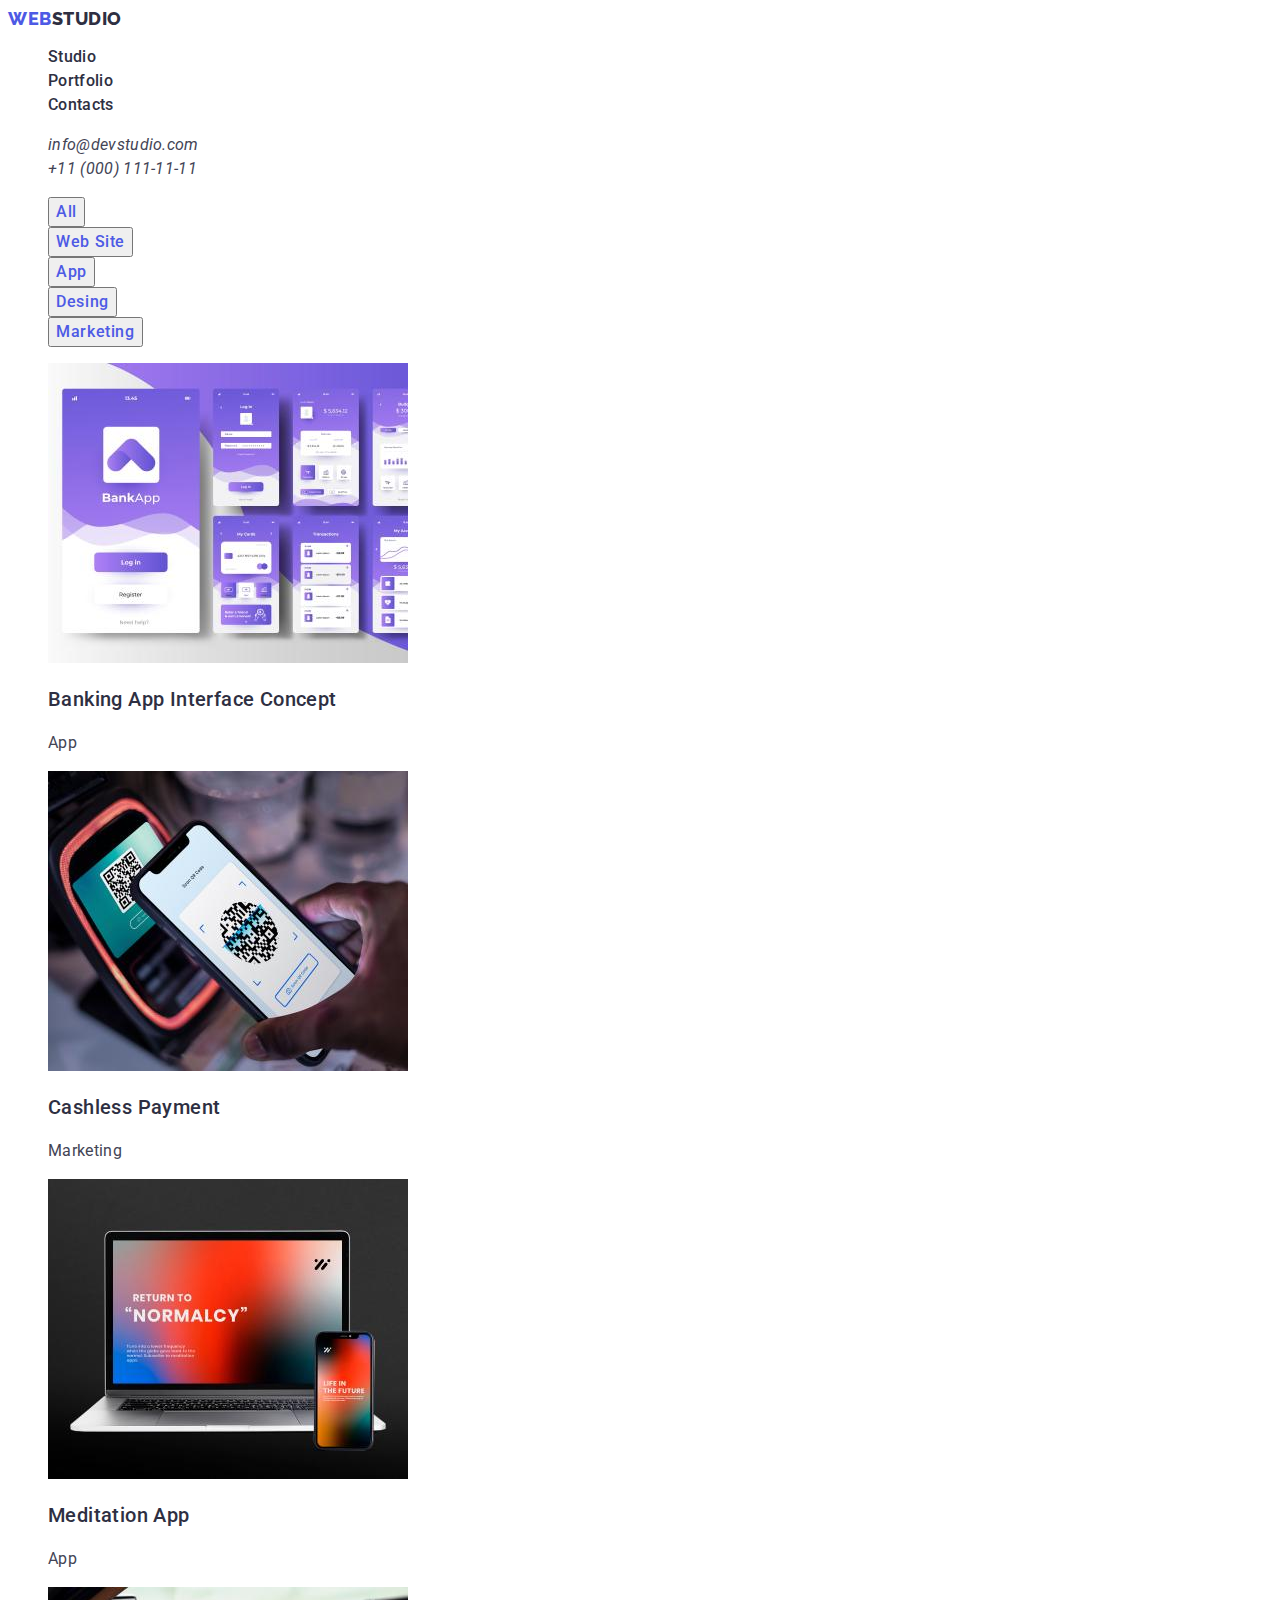
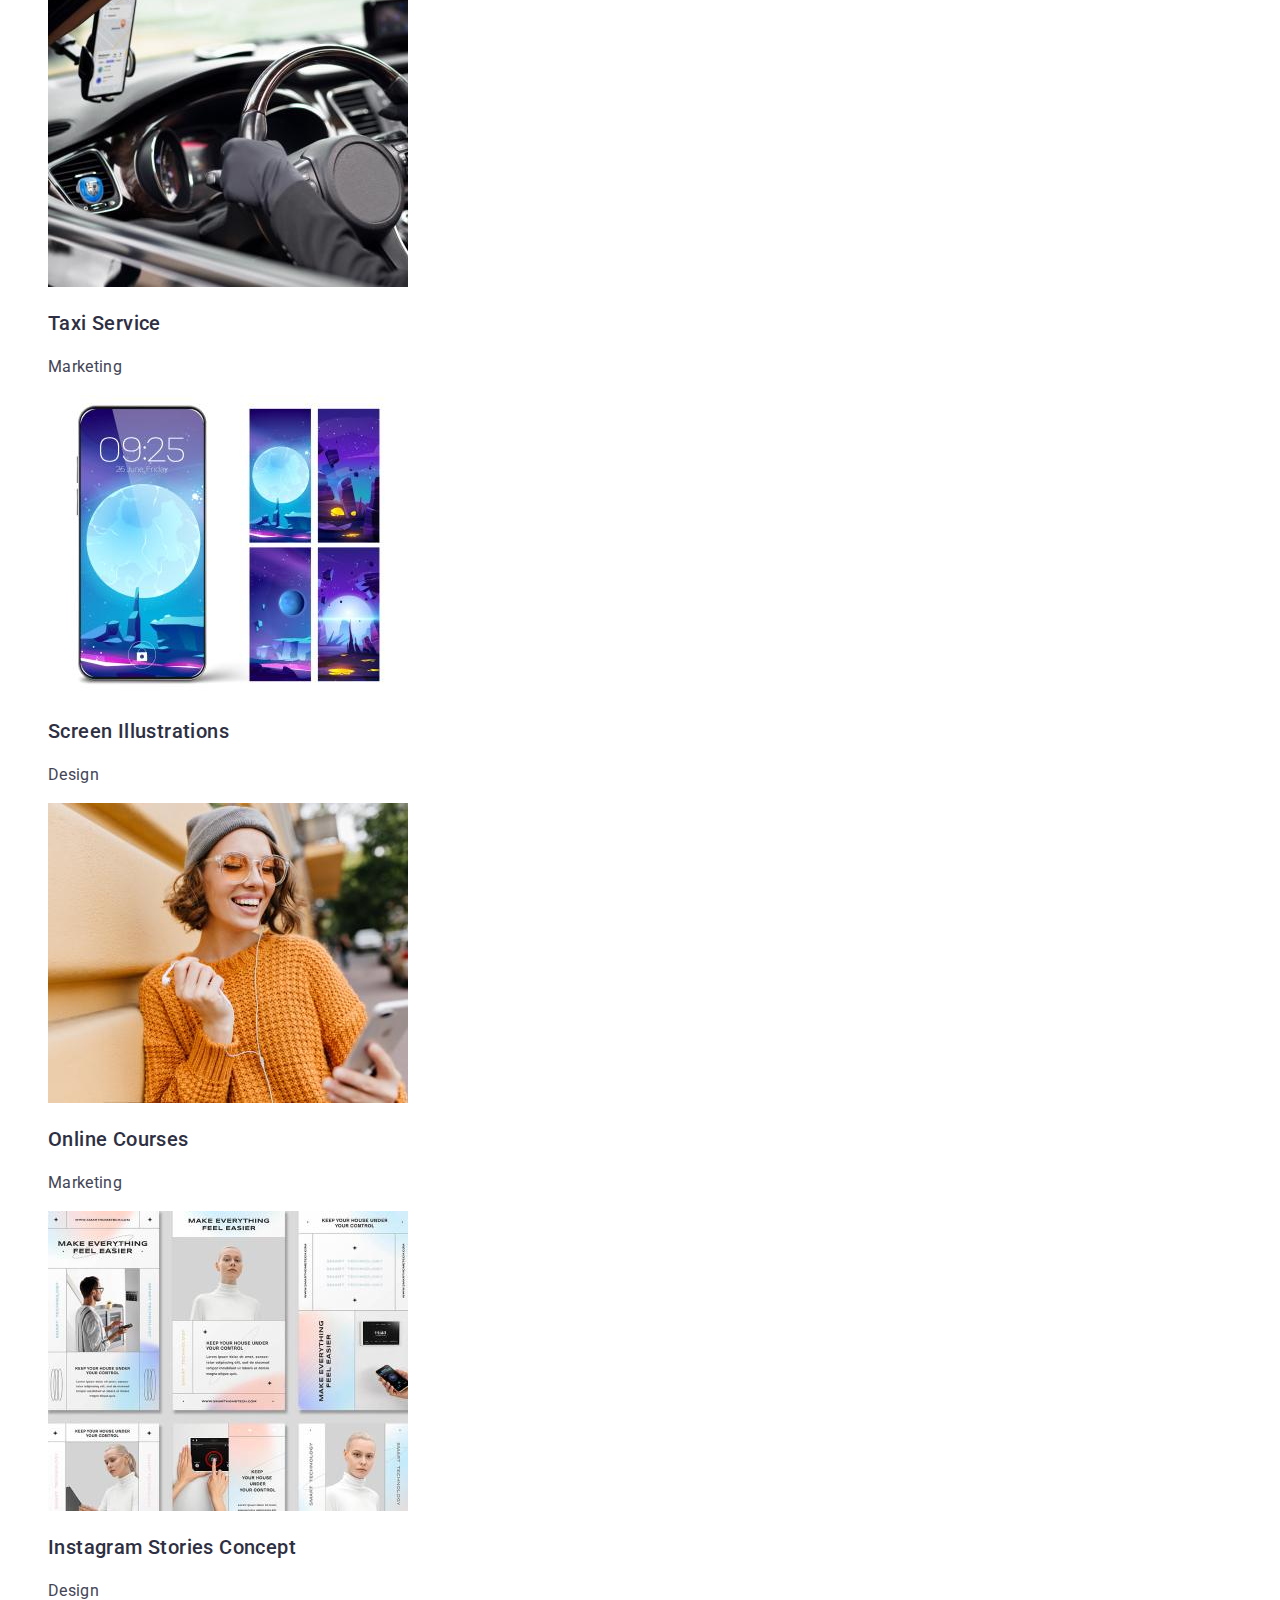
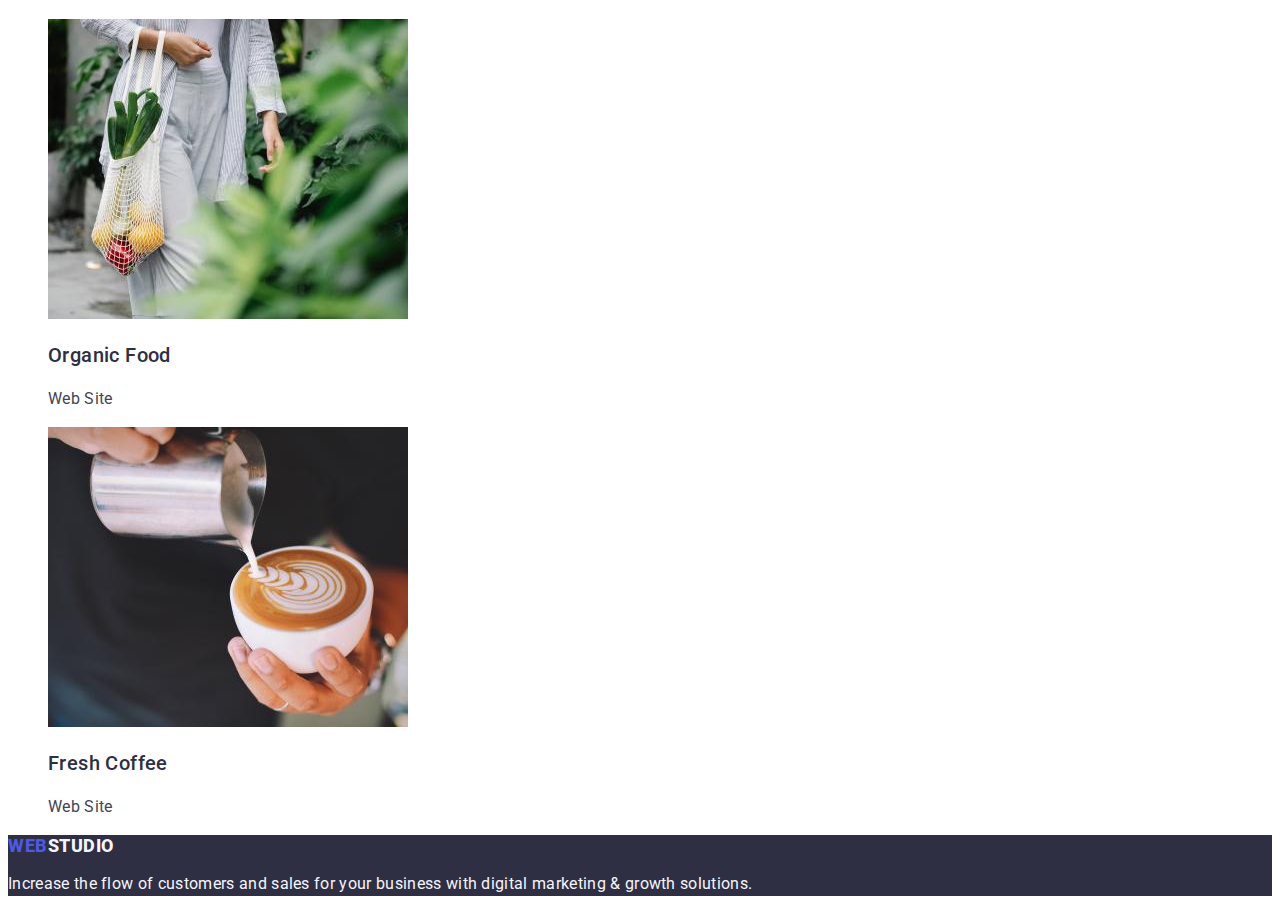
==== portfolio.html @ f3144c20 "comit10" ====
<!DOCTYPE html>
<html lang="en">
  <head>
    <meta charset="UTF-8" />
    <meta http-equiv="X-UA-Compatible" content="IE=edge" />
    <meta name="viewport" content="width=device-width, initial-scale=1.0" />
    <link rel="preconnect" href="https://fonts.googleapis.com" />
    <link rel="preconnect" href="https://fonts.gstatic.com" crossorigin />
    <link
      href="https://fonts.googleapis.com/css2?family=Raleway:wght@800&family=Roboto:wght@400;500;700&display=swap"
      rel="stylesheet"
    />
    <title>Document</title>
    <link rel="stylesheet" href="./css/styles.css" />
  </head>
  <body>
    <header class="header">
      <nav class="header-navigation">
        <a href="./index.html" class="header-logo link"
          >Web<span>Studio</span></a
        >
        <ul class="header-menu list">
          <li class="header-menu-item">
            <a class="header-menu-link link" href="./index.html">Studio</a>
          </li>
          <li class="header-menu-item">
            <a class="header-menu-link link" href="./portfolio.html"
              >Portfolio</a
            >
          </li>
          <li class="header-menu-item">
            <a class="header-menu-link link" href="">Contacts</a>
          </li>
        </ul>
      </nav>
      <address class="header-address">
        <ul class="header-address-menu">
          <li class="header-address-item">
            <a href="mailto:info@devstudio.com" class="header-address-link"
              >info@devstudio.com</a
            >
          </li>
          <li class="header-address-item">
            <a href="tel:+110001111111" class="header-address-link"
              >+11 (000) 111-11-11</a
            >
          </li>
        </ul>
      </address>
    </header>

    <main>
      <section class="menu">
        <h2 hidden>Menu</h2>
        <ul class="menu-list list">
          <li class="menu-item">
            <button class="item-btn">All</button>
          </li>
          <li class="menu-item">
            <button class="item-btn">Web Site</button>
          </li>
          <li class="menu-item">
            <button class="item-btn">App</button>
          </li>
          <li class="menu-item">
            <button class="item-btn">Desing</button>
          </li>
          <li class="menu-item">
            <button class="item-btn">Marketing</button>
          </li>
        </ul>
      </section>
      <section class="portfolio">
        <h2 hidden>Portfolio</h2>
        <ul>
          <li class="portfolio-item">
            <img
              src="./images/img2.1.jpg"
              alt="mobile"
              width="360"
              height="300"
            />
            <h3 class="portfolio-title">Banking App Interface Concept</h3>
            <p class="portfolio-text">App</p>
          </li>
          <li class="portfolio-item">
            <img
              src="./images/img2.2.jpg"
              alt="scaqr"
              width="360"
              height="300"
            />
            <h3 class="portfolio-title">Cashless Payment</h3>
            <p class="portfolio-text">Marketing</p>
          </li>
          <li class="portfolio-item">
            <img
              src="./images/img2.3.jpg"
              alt="optimization"
              width="360"
              height="300"
            />
            <h3 class="portfolio-title">Meditation App</h3>
            <p class="portfolio-text">App</p>
          </li>
          <li class="portfolio-item">
            <img
              src="./images/img2.4.jpg"
              alt="taxiapp"
              width="360"
              height="300"
            />
            <h3 class="portfolio-title">Taxi Service</h3>
            <p class="portfolio-text">Marketing</p>
          </li>
          <li class="portfolio-item">
            <img
              src="./images/img2.5.jpg"
              alt="screnshot"
              width="360"
              height="300"
            />
            <h3 class="portfolio-title">Screen Illustrations</h3>
            <p class="portfolio-text">Design</p>
          </li>
          <li class="portfolio-item">
            <img
              src="./images/img2.6.jpg"
              alt="online education"
              width="360"
              height="300"
            />
            <h3 class="portfolio-title">Online Courses</h3>
            <p class="portfolio-text">Marketing</p>
          </li>
          <li class="portfolio-item">
            <img
              src="./images/img2.7.jpg"
              alt="instagram adaptation"
              width="360"
              height="300"
            />
            <h3 class="portfolio-title">Instagram Stories Concept</h3>
            <p class="portfolio-text">Design</p>
          </li>
          <li class="portfolio-item">
            <img
              src="./images/img2.8.jpg"
              alt="freshfood"
              width="360"
              height="300"
            />
            <h3 class="portfolio-title">Organic Food</h3>
            <p class="portfolio-text">Web Site</p>
          </li>
          <li class="portfolio-item">
            <img
              src="./images/img2.9.jpg"
              alt="coffe"
              width="360"
              height="300"
            />
            <h3 class="portfolio-title">Fresh Coffee</h3>
            <p class="portfolio-text">Web Site</p>
          </li>
        </ul>
      </section>
    </main>

    <footer class="footer">
      <a href="./index.html" class="footer-logo-link link"
        >Web<span>Studio</span></a
      >
      <p class="footer-text">
        Increase the flow of customers and sales for your business with digital
        marketing & growth solutions.
      </p>
    </footer>
  </body>
</html>
---- css/styles.css ----
:root {
  --logo-color: #2e2f42;
  --logo-fooetr: #4d5ae5;
  --fooetr-color: #f4f4fd;
}

body {
  font-family: "Roboto", sans-serif;
  background-color: #ffffff;
  color: #434455;
}
a {
  text-decoration: none;
}
ul {
  list-style: none;
}
.link {
  text-decoration: none;
}
.list {
  list-style: none;
}

/*--header--*/
.header-logo {
  font-family: "Raleway", sans-serif;
  font-style: normal;
  font-weight: 800;
  font-size: 18px;
  line-height: 1.17;
  letter-spacing: 0.03em;
  text-transform: uppercase;
  color: #4d5ae5;
}
.header-logo span {
  color: var(--logo-color);
}
.header-menu-link {
  font-weight: 500;
  font-size: 16px;
  line-height: 1.5;
  letter-spacing: 0.02em;
  color: var(--logo-color);
}
.header-address-link {
  font-size: 16px;
  line-height: 1.5;
  letter-spacing: 0.02em;
  color: #434455;
}
/*--hero--*/
.hero {
  background-color: #2e2f42;
}
.hero-title {
  font-weight: 700;
  font-size: 56px;
  line-height: 1.07;
  letter-spacing: 0.02em;
  color: #ffffff;
  text-align: center;
}
.hero-btn {
  font-family: "Roboto", sans-serif;
  font-weight: 500;
  font-size: 16px;
  line-height: 1.5;
  letter-spacing: 0.04em;
  color: #ffffff;
  cursor: pointer;
  background-color: #4d5ae5;
}
.hero-btn:hover {
  background-color: #404bbf;
}
.hero-btn:focus {
  background-color: #404bbf;
}
/*----About us----*/
.info {
}
.info-list {
}
.info-item {
}
.info-subtitle {
  font-weight: 500;
  font-size: 20px;
  line-height: 1.2;
  letter-spacing: 0.02em;
  color: #2e2f42;
}
.info-item-text {
  font-size: 16px;
  line-height: 1.5;
  letter-spacing: 0.02em;
  color: #434455;
}
/*----Servise----*/
.servise {
}
.srevise-title {
  font-weight: 700;
  font-size: 36px;
  line-height: 1.11;
  letter-spacing: 0.02em;
  color: #2e2f42;
  text-align: center;
  text-transform: capitalize;
}
/*----Team----*/
.team {
  background-color: #f4f4fd;
}
.team-title {
  font-weight: 700;
  font-size: 36px;
  line-height: 1.11;
  letter-spacing: 0.02em;
  color: #2e2f42;
  text-align: center;
  text-transform: capitalize;
}
.team-list {
}
.team-list-item {
}
.team-name {
  font-weight: 500;
  font-size: 20px;
  line-height: 1.2;
  letter-spacing: 0.02em;
  color: #2e2f42;
}
.team-jobtitle {
  font-size: 16px;
  line-height: 1.5;
  letter-spacing: 0.02em;
  color: #434455;
}

/*----footer----*/
.footer {
  font-family: "Raleway" sans-serif;
  background-color: #2e2f42;
}
.footer-logo-link {
  font-style: normal;
  font-weight: 800;
  font-size: 18px;
  line-height: 1.17;

  letter-spacing: 0.03em;
  text-transform: uppercase;

  color: var(--logo-fooetr);
}
.footer-logo-link span {
  color: var(--fooetr-color);
}
.footer-text {
  font-size: 16px;
  line-height: 1.5;
  letter-spacing: 0.02em;
  color: #f4f4fd;
}
/*----------SECOND PAGE----------*/
/*--header--*/
.header-logo {
  font-family: "Raleway", sans-serif;
  font-style: normal;
  font-weight: 800;
  font-size: 18px;
  line-height: 1.17;
  letter-spacing: 0.03em;
  text-transform: uppercase;
  color: #4d5ae5;
}
.header-logo span {
  color: var(--logo-color);
}
.header-menu-link {
  font-weight: 500;
  font-size: 16px;
  line-height: 1.5;
  letter-spacing: 0.02em;
  color: #2e2f42;
}
.header-address-link {
  font-size: 16px;
  line-height: 1.5;
  letter-spacing: 0.02em;
  color: #434455;
}
/*----------Menu----------*/
.menu {
}
.menu-item {
}
.item-btn {
  font-family: "Roboto";
  font-weight: 500;
  font-size: 16px;
  line-height: 1.5;
  letter-spacing: 0.04em;
  color: #4d5ae5;
  cursor: pointer;
}
.item-btn:hover {
  background: #f4f4fd;
}
.item-btn:active {
  background: #404bbf;
}
/*----------PORTFOLIO----------*/
.portfolio {
}
.portfolio-item {
}
.portfolio-title {
  font-weight: 500;
  font-size: 20px;
  line-height: 1.2;
  letter-spacing: 0.02em;
  color: #2e2f42;
}
.portfolio-text {
  font-weight: 400;
  font-size: 16px;
  line-height: 1.5;
  letter-spacing: 0.02em;
  color: #434455;
}
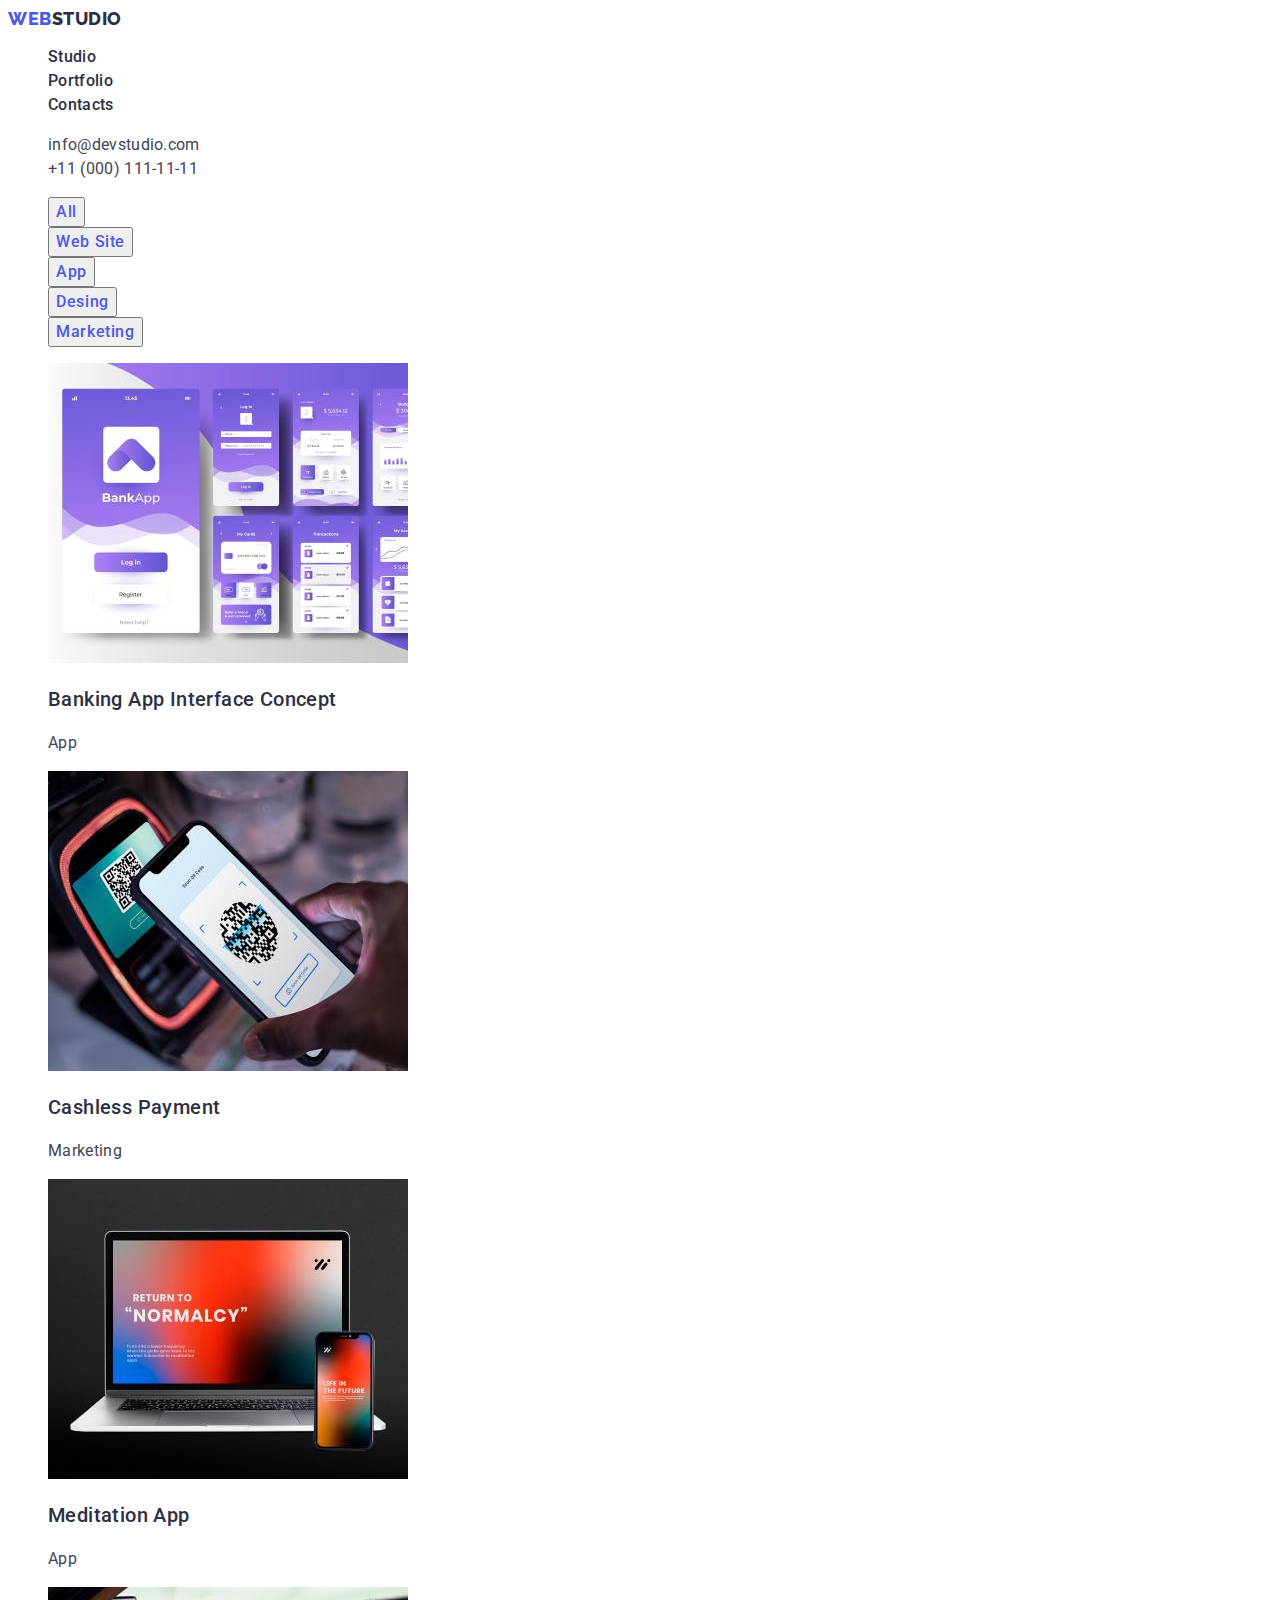
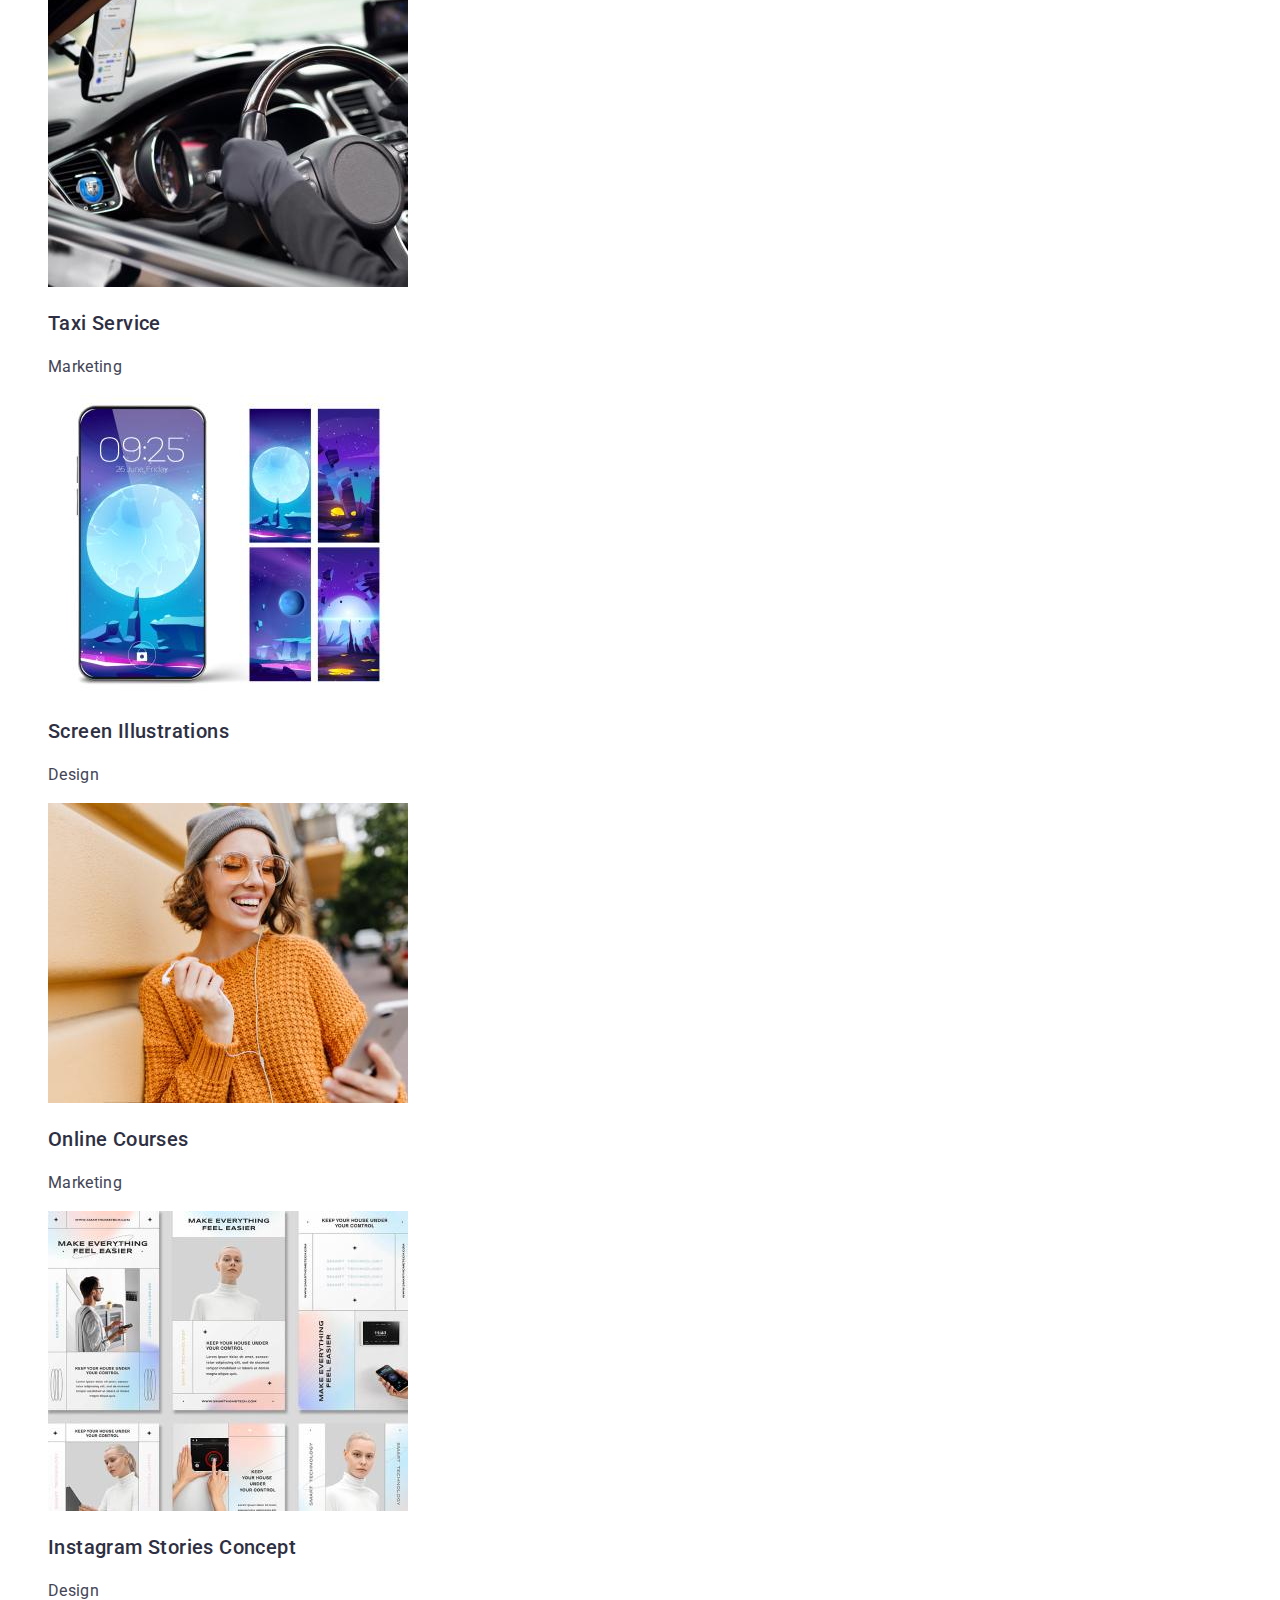
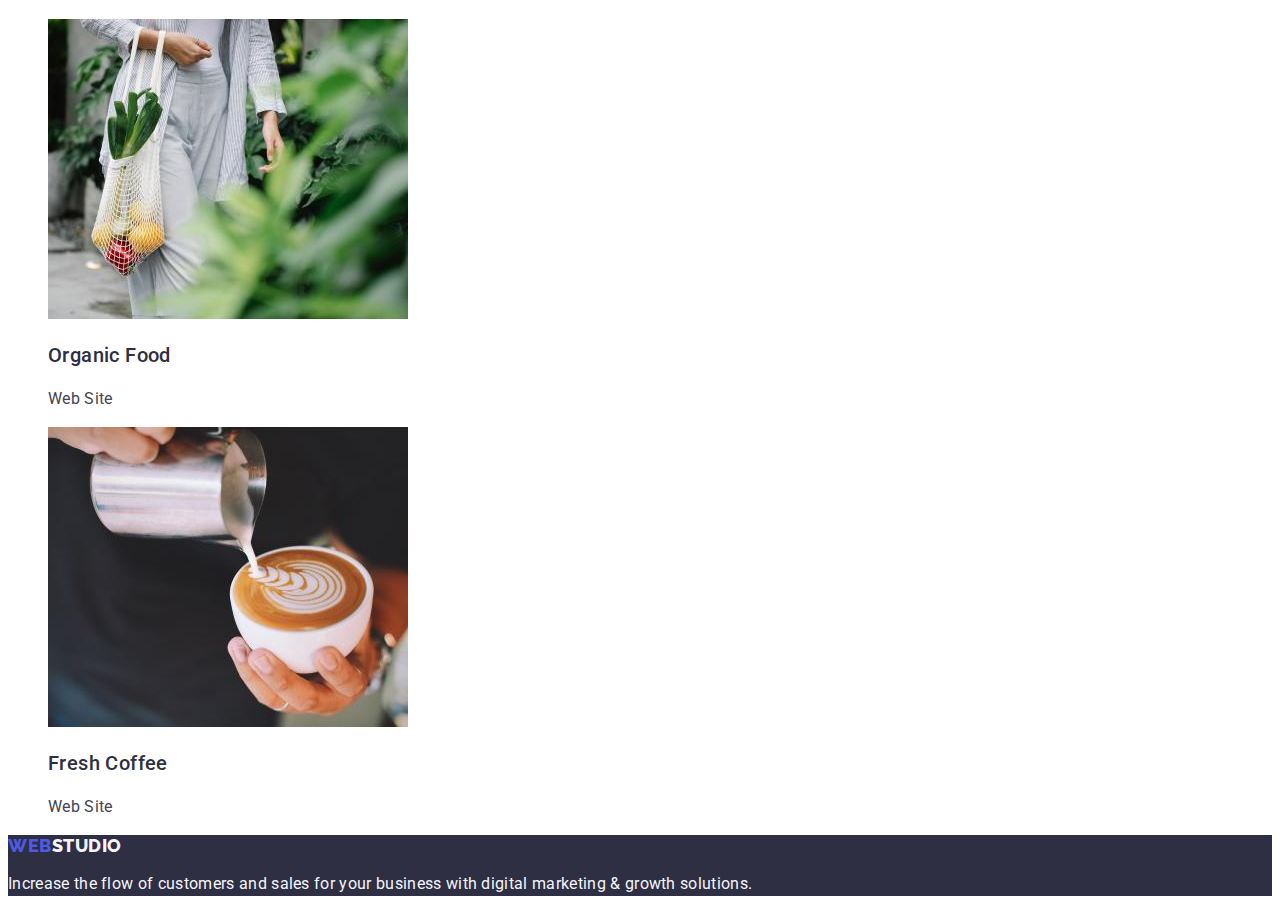
==== commit 90a5e48a: "comit12" ====
--- a/portfolio.html
+++ b/portfolio.html
@@ -34,7 +34,7 @@
         </ul>
       </nav>
       <address class="header-address">
-        <ul class="header-address-menu">
+        <ul class="header-address-menu list">
           <li class="header-address-item">
             <a href="mailto:info@devstudio.com" class="header-address-link"
               >info@devstudio.com</a
--- a/css/styles.css
+++ b/css/styles.css
@@ -43,11 +43,20 @@
   letter-spacing: 0.02em;
   color: var(--logo-color);
 }
+.header-address {
+  font-style: normal;
+}
 .header-address-link {
   font-size: 16px;
   line-height: 1.5;
   letter-spacing: 0.02em;
   color: #434455;
+}
+.header-address-link:hover {
+  background-color: #404bbf;
+}
+.header-address-link:focus {
+  background-color: #404bbf;
 }
 /*--hero--*/
 .hero {
@@ -71,10 +80,7 @@
   cursor: pointer;
   background-color: #4d5ae5;
 }
-.hero-btn:hover {
-  background-color: #404bbf;
-}
-.hero-btn:focus {
+.hero-btn:hover .hero-btn:focus {
   background-color: #404bbf;
 }
 /*----About us----*/
@@ -142,18 +148,16 @@
 
 /*----footer----*/
 .footer {
-  font-family: "Raleway" sans-serif;
   background-color: #2e2f42;
 }
 .footer-logo-link {
-  font-style: normal;
-  font-weight: 800;
-  font-size: 18px;
-  line-height: 1.17;
-
-  letter-spacing: 0.03em;
-  text-transform: uppercase;
-
+  font-family: "Raleway", sans-serif;
+  font-style: normal;
+  font-weight: 800;
+  font-size: 18px;
+  line-height: 1.17;
+  letter-spacing: 0.03em;
+  text-transform: uppercase;
   color: var(--logo-fooetr);
 }
 .footer-logo-link span {
@@ -232,3 +236,25 @@
   letter-spacing: 0.02em;
   color: #434455;
 }
+/*----footer----*/
+.footer {
+  background-color: #2e2f42;
+}
+.footer-logo-link {
+  font-family: "Raleway", sans-serif;
+  font-style: normal;
+  font-weight: 800;
+  font-size: 18px;
+  line-height: 1.17;
+  letter-spacing: 0.03em;
+  text-transform: uppercase;
+  color: var(--logo-fooetr);
+}
+.footer-logo-link span {
+  color: var(--fooetr-color);
+}
+.footer-text {
+  font-size: 16px;
+  line-height: 1.5;
+  letter-spacing: 0.02em;
+  color: #f4f4fd;
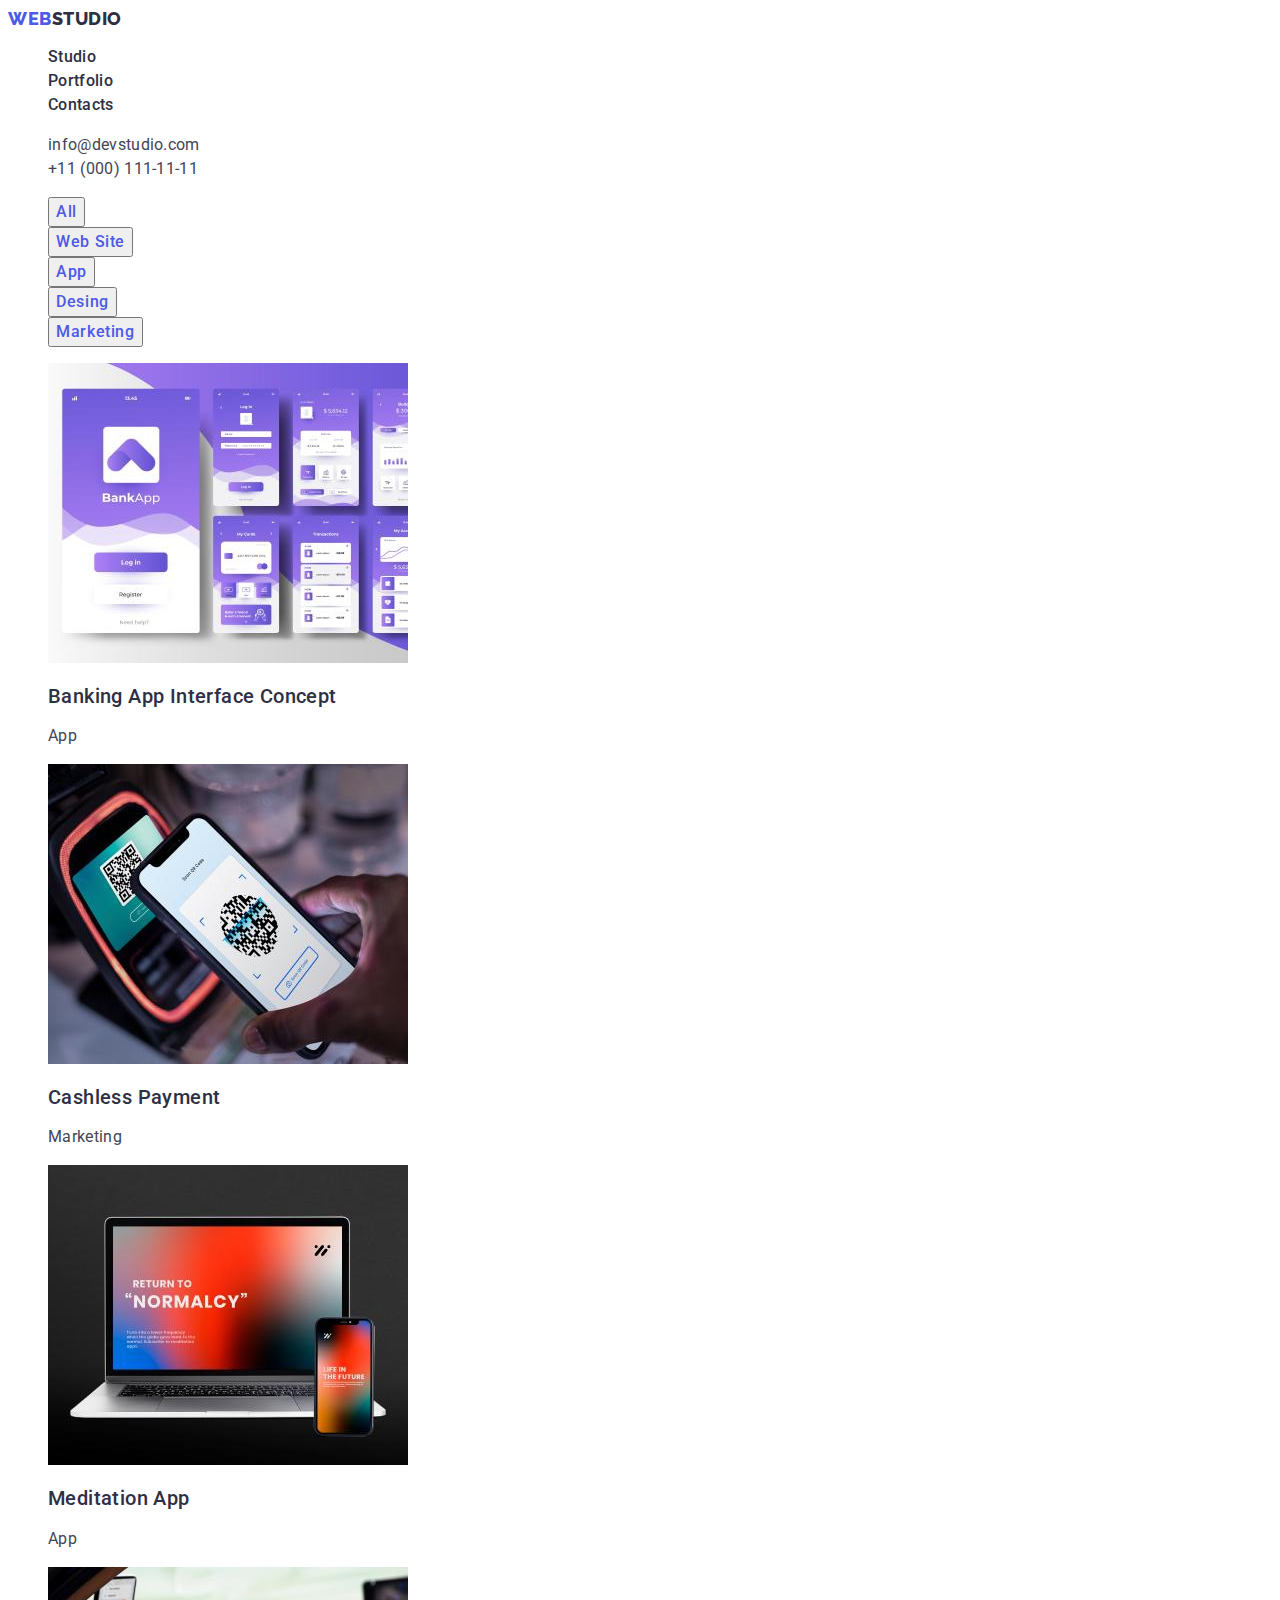
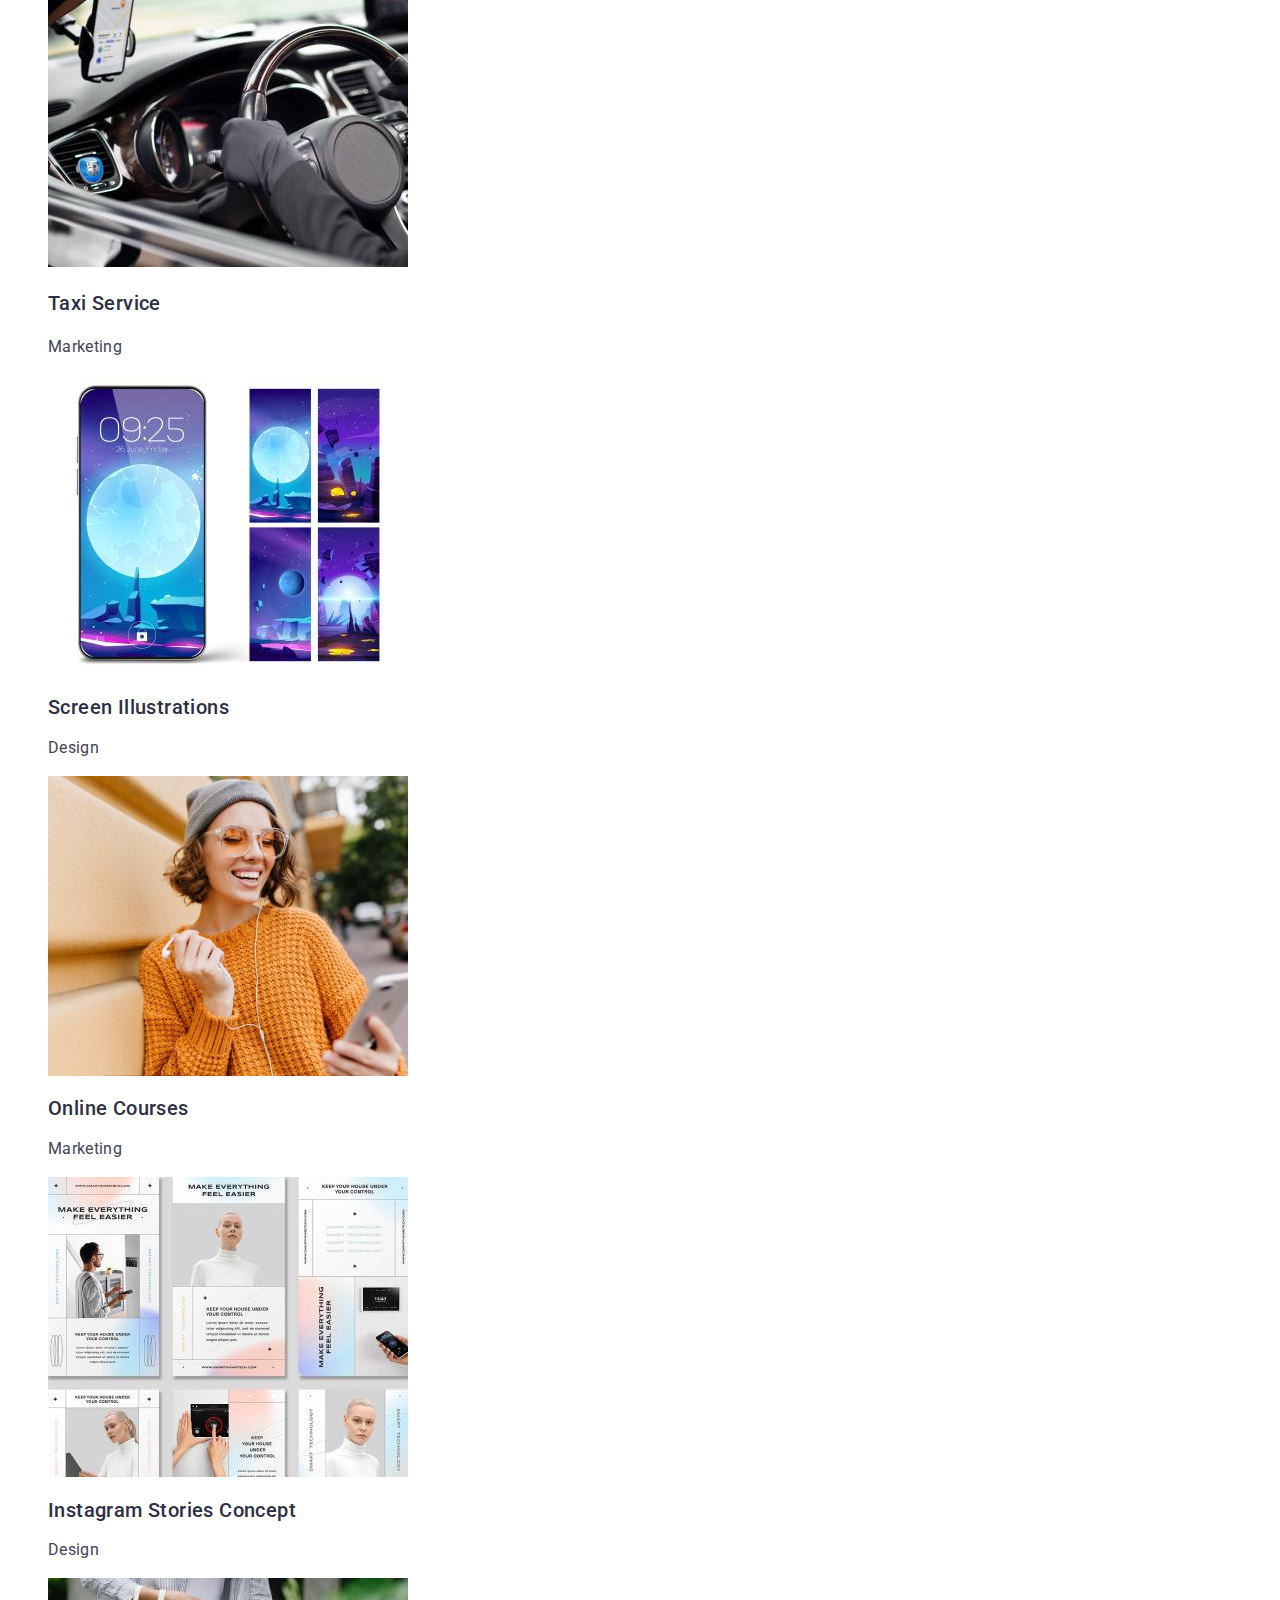
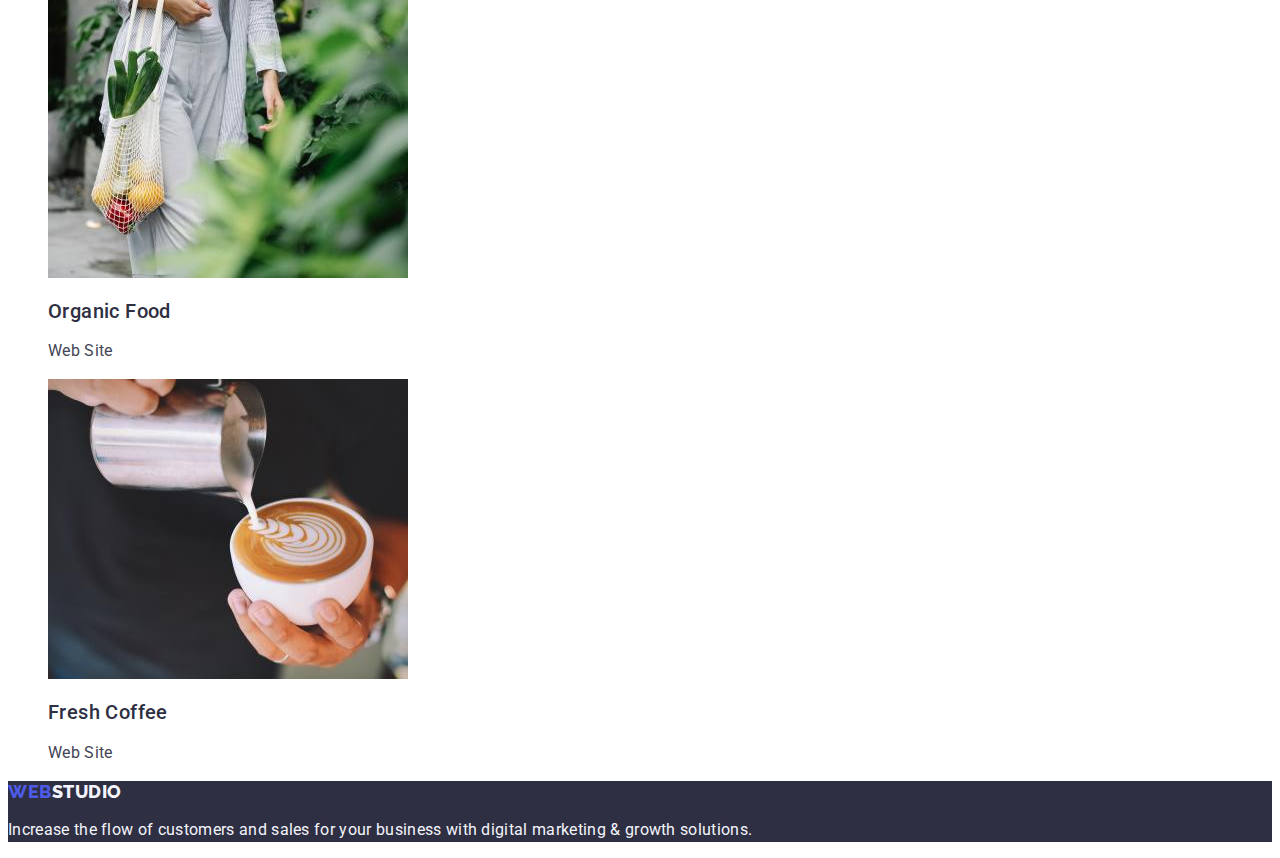
==== commit 77390a27: "comit12" ====
--- a/portfolio.html
+++ b/portfolio.html
@@ -36,12 +36,12 @@
       <address class="header-address">
         <ul class="header-address-menu list">
           <li class="header-address-item">
-            <a href="mailto:info@devstudio.com" class="header-address-link"
+            <a href="mailto:info@devstudio.com" class="header-address-link list"
               >info@devstudio.com</a
             >
           </li>
           <li class="header-address-item">
-            <a href="tel:+110001111111" class="header-address-link"
+            <a href="tel:+110001111111" class="header-address-link list"
               >+11 (000) 111-11-11</a
             >
           </li>
@@ -51,27 +51,27 @@
 
     <main>
       <section class="menu">
-        <h2 hidden>Menu</h2>
-        <ul class="menu-list list">
+        <h1 hidden>Menu</h1>
+        <ul class="menu-list">
           <li class="menu-item">
-            <button class="item-btn">All</button>
+            <button class="item-btn list">All</button>
           </li>
           <li class="menu-item">
-            <button class="item-btn">Web Site</button>
+            <button class="item-btn list">Web Site</button>
           </li>
           <li class="menu-item">
-            <button class="item-btn">App</button>
+            <button class="item-btn list">App</button>
           </li>
           <li class="menu-item">
-            <button class="item-btn">Desing</button>
+            <button class="item-btn list">Desing</button>
           </li>
           <li class="menu-item">
-            <button class="item-btn">Marketing</button>
+            <button class="item-btn list">Marketing</button>
           </li>
         </ul>
       </section>
       <section class="portfolio">
-        <h2 hidden>Portfolio</h2>
+        <h1 hidden>Portfolio</h1>
         <ul>
           <li class="portfolio-item">
             <img
@@ -80,7 +80,7 @@
               width="360"
               height="300"
             />
-            <h3 class="portfolio-title">Banking App Interface Concept</h3>
+            <h2 class="portfolio-title">Banking App Interface Concept</h2>
             <p class="portfolio-text">App</p>
           </li>
           <li class="portfolio-item">
@@ -90,7 +90,7 @@
               width="360"
               height="300"
             />
-            <h3 class="portfolio-title">Cashless Payment</h3>
+            <h2 class="portfolio-title">Cashless Payment</h2>
             <p class="portfolio-text">Marketing</p>
           </li>
           <li class="portfolio-item">
@@ -100,7 +100,7 @@
               width="360"
               height="300"
             />
-            <h3 class="portfolio-title">Meditation App</h3>
+            <h2 class="portfolio-title">Meditation App</h2>
             <p class="portfolio-text">App</p>
           </li>
           <li class="portfolio-item">
@@ -120,7 +120,7 @@
               width="360"
               height="300"
             />
-            <h3 class="portfolio-title">Screen Illustrations</h3>
+            <h2 class="portfolio-title">Screen Illustrations</h2>
             <p class="portfolio-text">Design</p>
           </li>
           <li class="portfolio-item">
@@ -130,7 +130,7 @@
               width="360"
               height="300"
             />
-            <h3 class="portfolio-title">Online Courses</h3>
+            <h2 class="portfolio-title">Online Courses</h2>
             <p class="portfolio-text">Marketing</p>
           </li>
           <li class="portfolio-item">
@@ -140,7 +140,7 @@
               width="360"
               height="300"
             />
-            <h3 class="portfolio-title">Instagram Stories Concept</h3>
+            <h2 class="portfolio-title">Instagram Stories Concept</h2>
             <p class="portfolio-text">Design</p>
           </li>
           <li class="portfolio-item">
@@ -150,7 +150,7 @@
               width="360"
               height="300"
             />
-            <h3 class="portfolio-title">Organic Food</h3>
+            <h2 class="portfolio-title">Organic Food</h2>
             <p class="portfolio-text">Web Site</p>
           </li>
           <li class="portfolio-item">
@@ -160,7 +160,7 @@
               width="360"
               height="300"
             />
-            <h3 class="portfolio-title">Fresh Coffee</h3>
+            <h2 class="portfolio-title">Fresh Coffee</h2>
             <p class="portfolio-text">Web Site</p>
           </li>
         </ul>
--- a/css/styles.css
+++ b/css/styles.css
@@ -2,6 +2,8 @@
   --logo-color: #2e2f42;
   --logo-fooetr: #4d5ae5;
   --fooetr-color: #f4f4fd;
+  --header-adress-color: #434455;
+  --header-menu-link: #404bbf;
 }
 
 body {
@@ -52,11 +54,11 @@
   letter-spacing: 0.02em;
   color: #434455;
 }
-.header-address-link:hover {
-  background-color: #404bbf;
-}
-.header-address-link:focus {
-  background-color: #404bbf;
+.header-menu-link:hover {
+  background-color: var(--header-menu-link);
+}
+.header-menu-link:focus {
+  background-color: var(--header-menu-link);
 }
 /*--hero--*/
 .hero {
@@ -81,7 +83,7 @@
   background-color: #4d5ae5;
 }
 .hero-btn:hover .hero-btn:focus {
-  background-color: #404bbf;
+  background-color: var(--header-menu-link);
 }
 /*----About us----*/
 .info {
@@ -192,11 +194,13 @@
   color: #2e2f42;
 }
 .header-address-link {
-  font-size: 16px;
-  line-height: 1.5;
-  letter-spacing: 0.02em;
-  color: #434455;
-}
+  font-style: normal;
+  font-size: 16px;
+  line-height: 1.5;
+  letter-spacing: 0.02em;
+  color: var(--header-adress-color);
+}
+
 /*----------Menu----------*/
 .menu {
 }
@@ -215,7 +219,7 @@
   background: #f4f4fd;
 }
 .item-btn:active {
-  background: #404bbf;
+  background: var(--header-menu-link);
 }
 /*----------PORTFOLIO----------*/
 .portfolio {
@@ -236,7 +240,7 @@
   letter-spacing: 0.02em;
   color: #434455;
 }
-/*----footer----*/
+/*----footer page2----*/
 .footer {
   background-color: #2e2f42;
 }
@@ -258,3 +262,4 @@
   line-height: 1.5;
   letter-spacing: 0.02em;
   color: #f4f4fd;
+}
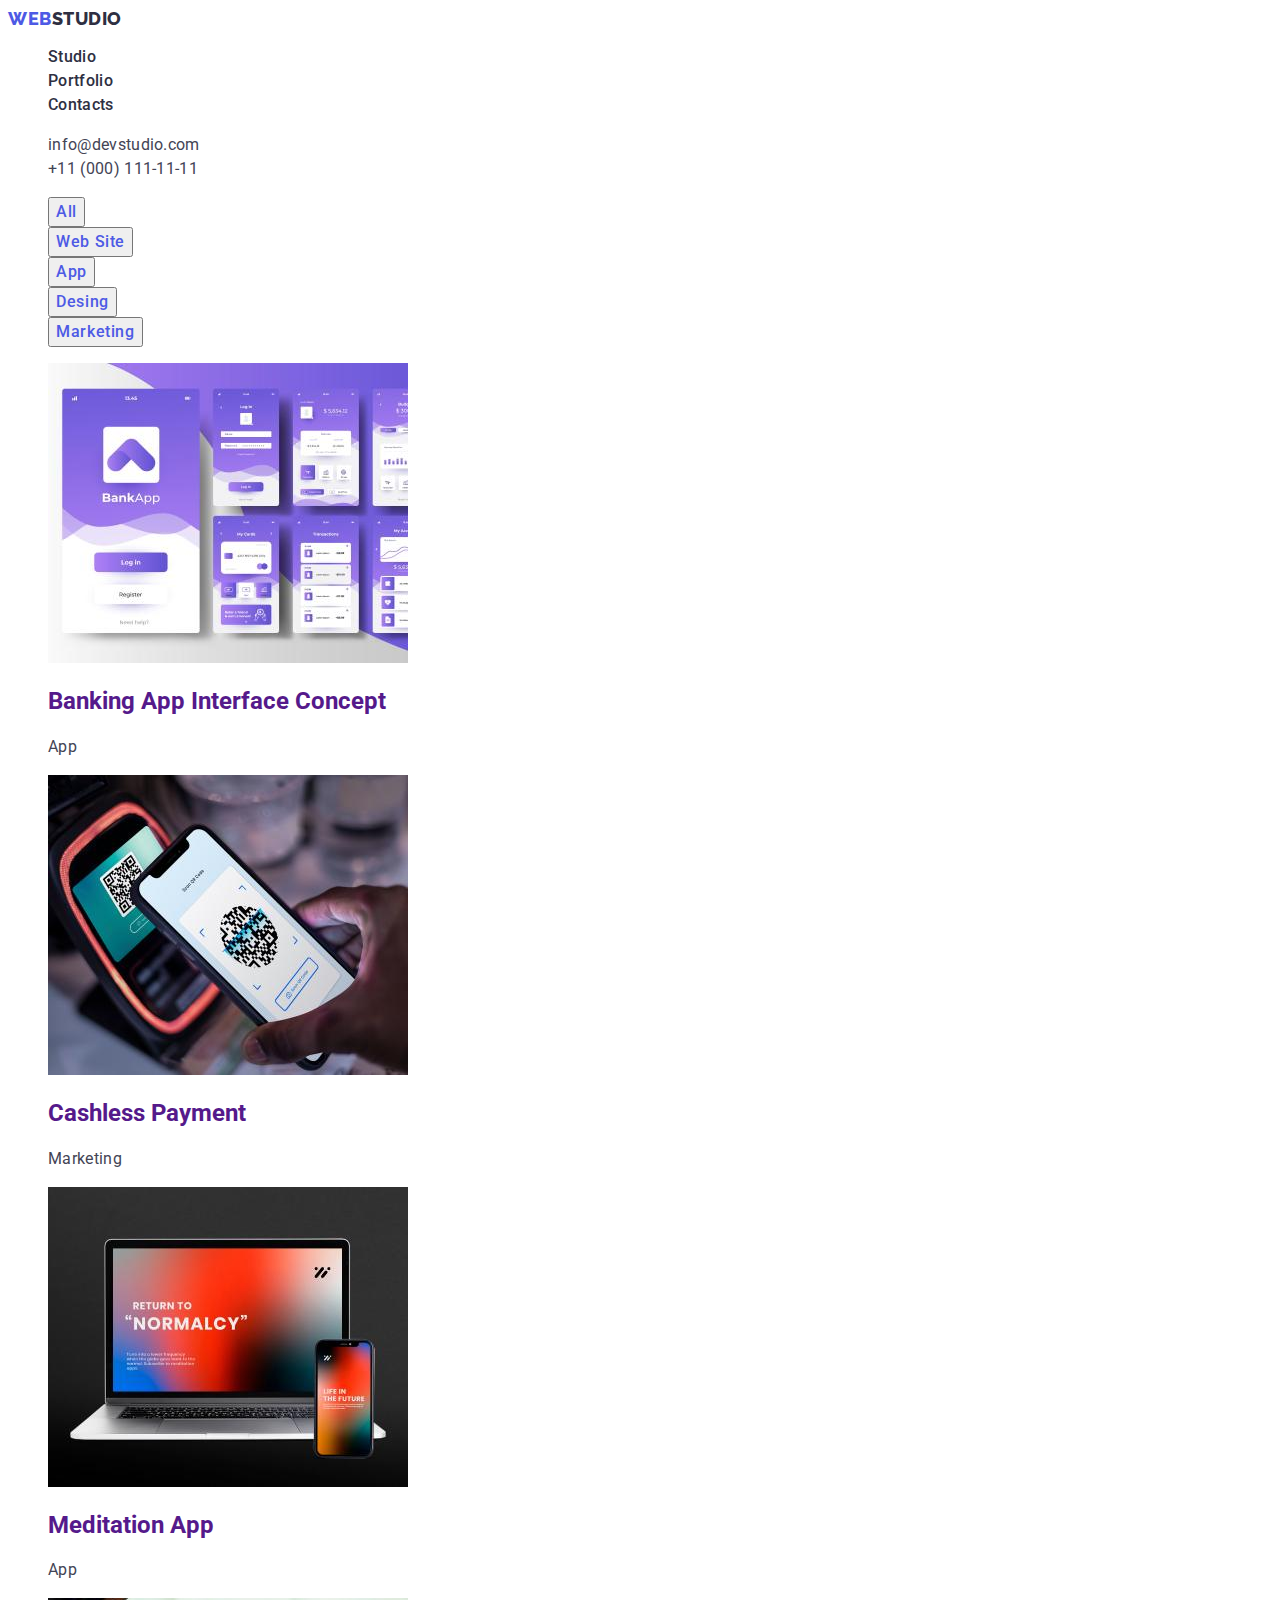
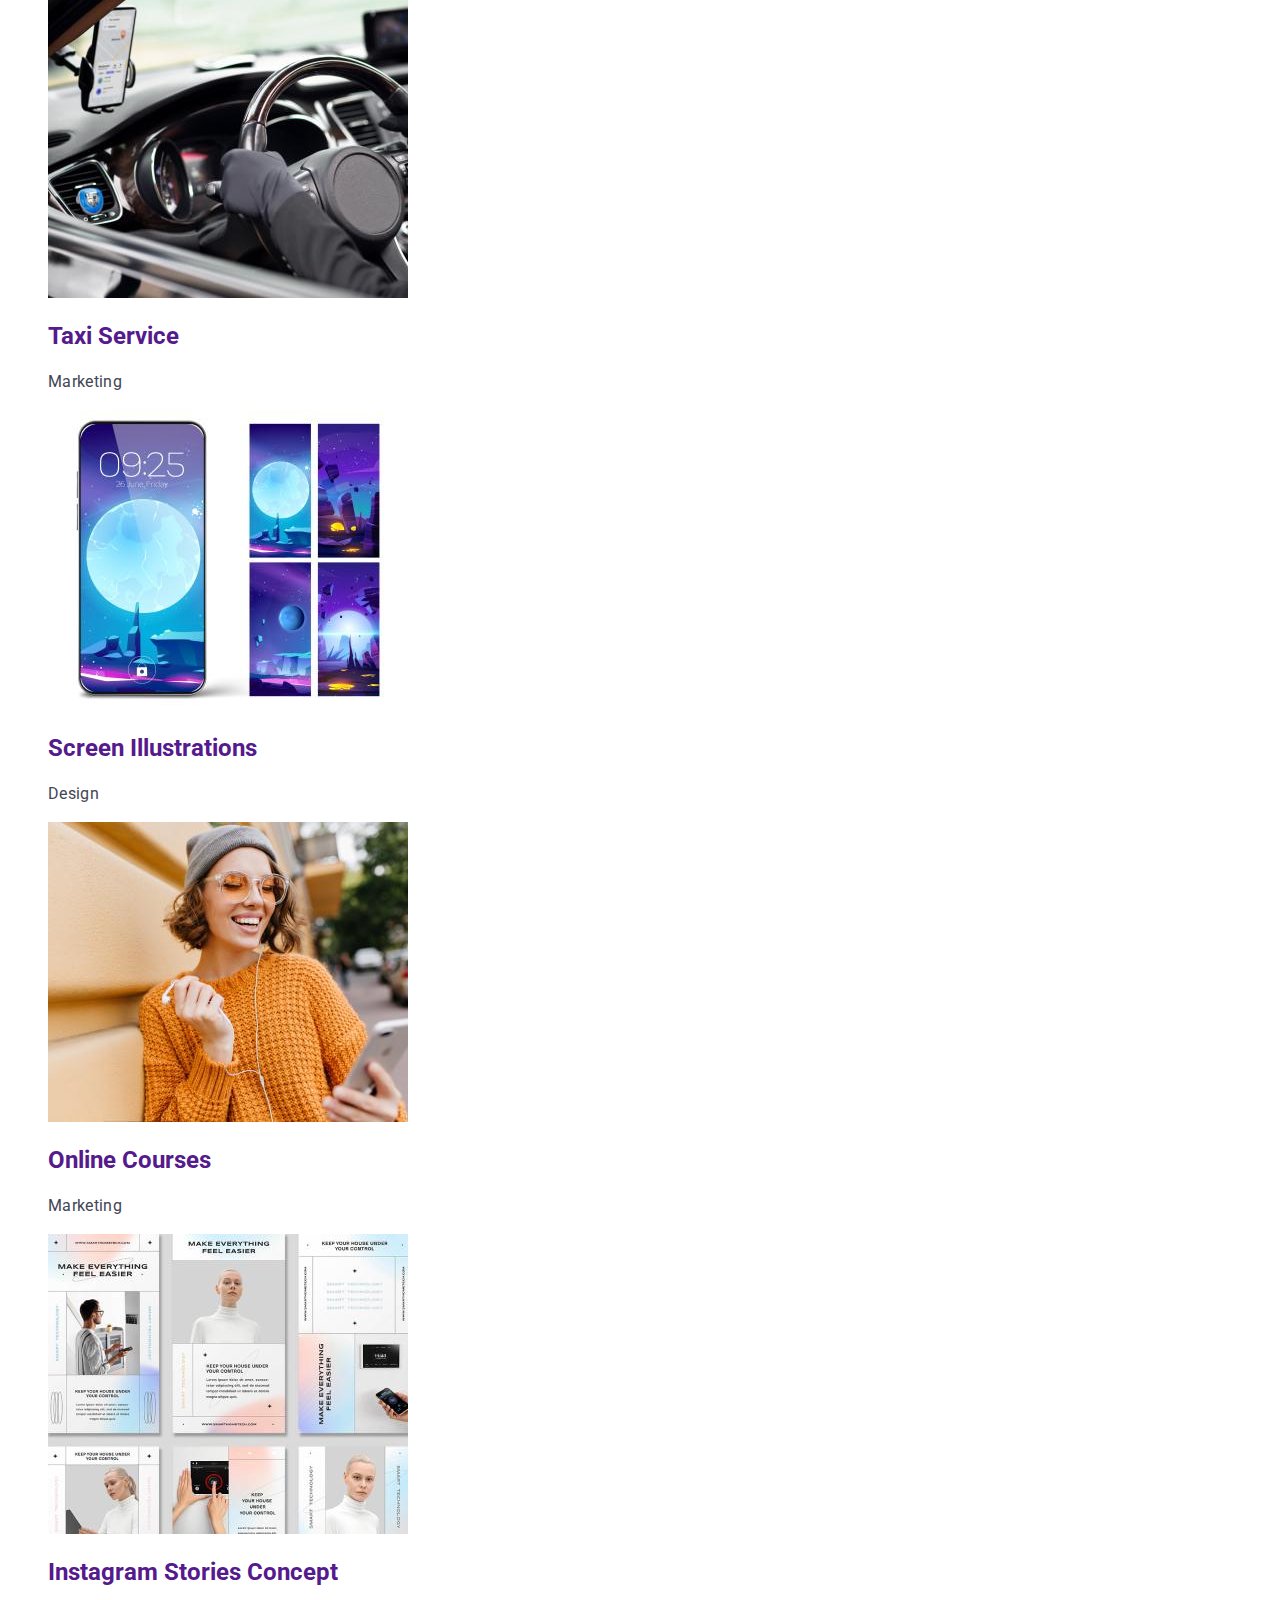
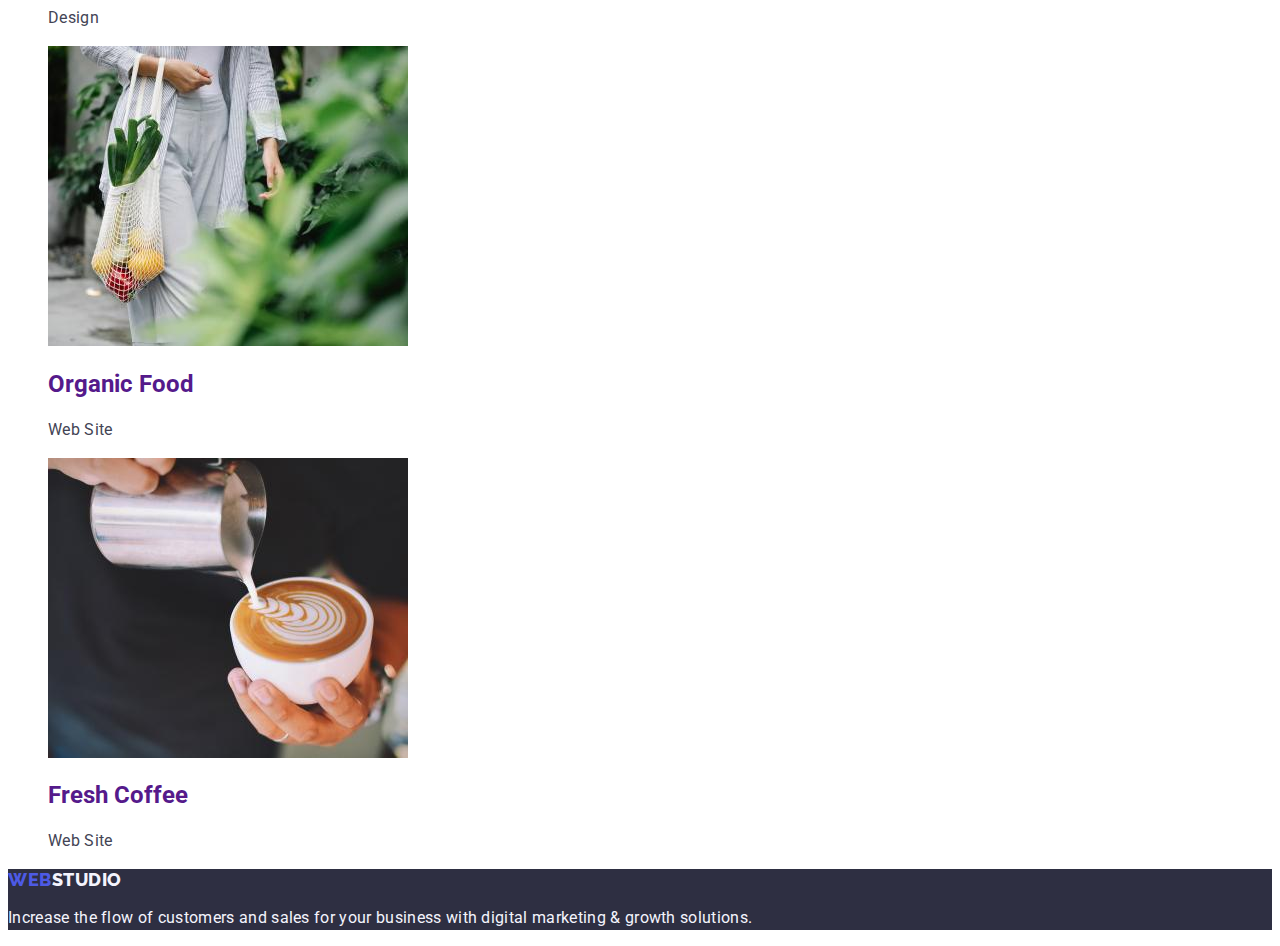
==== commit 5051b1aa: "comit17" ====
--- a/portfolio.html
+++ b/portfolio.html
@@ -54,114 +54,93 @@
         <h1 hidden>Menu</h1>
         <ul class="menu-list">
           <li class="menu-item">
-            <button class="item-btn list">All</button>
+            <button type="button" class="item-btn list">All</button>
           </li>
           <li class="menu-item">
-            <button class="item-btn list">Web Site</button>
+            <button type="button" class="item-btn list">Web Site</button>
           </li>
           <li class="menu-item">
-            <button class="item-btn list">App</button>
+            <button type="button" class="item-btn list">App</button>
           </li>
           <li class="menu-item">
-            <button class="item-btn list">Desing</button>
+            <button type="button" class="item-btn list">Desing</button>
           </li>
           <li class="menu-item">
-            <button class="item-btn list">Marketing</button>
+            <button type="button" class="item-btn list">Marketing</button>
           </li>
         </ul>
-      </section>
-      <section class="portfolio">
-        <h1 hidden>Portfolio</h1>
-        <ul>
+        <ul class="portfilio list">
           <li class="portfolio-item">
-            <img
-              src="./images/img2.1.jpg"
-              alt="mobile"
-              width="360"
-              height="300"
-            />
-            <h2 class="portfolio-title">Banking App Interface Concept</h2>
-            <p class="portfolio-text">App</p>
+            <a href="" class="link">
+              <img src="./images/img2.1.jpg" alt="Desing for mobile Banking" width="360">
+                <h2 class="portfolio-item">Banking App Interface Concept</h2>
+                <p class="portfolio-text">App</p>
+              </img>
+            </a>
           </li>
           <li class="portfolio-item">
-            <img
-              src="./images/img2.2.jpg"
-              alt="scaqr"
-              width="360"
-              height="300"
-            />
-            <h2 class="portfolio-title">Cashless Payment</h2>
-            <p class="portfolio-text">Marketing</p>
+            <a href="" class="link">
+              <img src="./images/img2.2.jpg" alt="Mobile Cashless" width="360">
+                <h2 class="portfolio-item">Cashless Payment</h2>
+                <p class="portfolio-text">Marketing</p>
+              </img>
+            </a>
           </li>
           <li class="portfolio-item">
-            <img
-              src="./images/img2.3.jpg"
-              alt="optimization"
-              width="360"
-              height="300"
-            />
-            <h2 class="portfolio-title">Meditation App</h2>
-            <p class="portfolio-text">App</p>
+            <a href="" class="link">
+              <img src="./images/img2.3.jpg" alt="Adaptations App" width="360">
+                <h2 class="portfolio-item">Meditation App</h2>
+                <p class="portfolio-text">App</p>
+              </img>
+            </a>
           </li>
           <li class="portfolio-item">
-            <img
-              src="./images/img2.4.jpg"
-              alt="taxiapp"
-              width="360"
-              height="300"
-            />
-            <h3 class="portfolio-title">Taxi Service</h3>
-            <p class="portfolio-text">Marketing</p>
+            <a href="" class="link">
+              <img src="./images/img2.4.jpg" alt="App for taxi" width="360">
+                <h2 class="portfolio-item">Taxi Service</h2>
+                <p class="portfolio-text">Marketing</p>
+              </img>
+            </a>
           </li>
           <li class="portfolio-item">
-            <img
-              src="./images/img2.5.jpg"
-              alt="screnshot"
-              width="360"
-              height="300"
-            />
-            <h2 class="portfolio-title">Screen Illustrations</h2>
-            <p class="portfolio-text">Design</p>
+            <a href="" class="link">
+              <img src="./images/img2.5.jpg" alt="Screenshot" width="360">
+                <h2 class="portfolio-item">Screen Illustrations</h2>
+                <p class="portfolio-text">Design</p>
+              </img>
+            </a>
           </li>
           <li class="portfolio-item">
-            <img
-              src="./images/img2.6.jpg"
-              alt="online education"
-              width="360"
-              height="300"
-            />
-            <h2 class="portfolio-title">Online Courses</h2>
-            <p class="portfolio-text">Marketing</p>
+            <a href="" class="link">
+              <img src="./images/img2.6.jpg" alt="Online learning" width="360">
+                <h2 class="portfolio-item">Online Courses</h2>
+                <p class="portfolio-text">Marketing</p>
+              </img>
+            </a>
           </li>
           <li class="portfolio-item">
-            <img
-              src="./images/img2.7.jpg"
-              alt="instagram adaptation"
-              width="360"
-              height="300"
-            />
-            <h2 class="portfolio-title">Instagram Stories Concept</h2>
-            <p class="portfolio-text">Design</p>
+            <a href="" class="link">
+              <img src="./images/img2.7.jpg" alt="Adaptation for social networks" width="360">
+                <h2 class="portfolio-item">Instagram Stories Concept</h2>
+                <p class="portfolio-text">Design</p>
+              </img>
+            </a>
           </li>
           <li class="portfolio-item">
-            <img
-              src="./images/img2.8.jpg"
-              alt="freshfood"
-              width="360"
-              height="300"
-            />
-            <h2 class="portfolio-title">Organic Food</h2>
-            <p class="portfolio-text">Web Site</p>
+            <a href="" class="link">
+              <img src="./images/img2.8.jpg" alt="Vegetables" width="360">
+                <h2 class="portfolio-item">Organic Food</h2>
+                <p class="portfolio-text">Web Site</p>
+              </img>
+            </a>
           </li>
           <li class="portfolio-item">
-            <img
-              src="./images/img2.9.jpg"
-              alt="coffe"
-              width="360"
-              height="300"
-            />
-            <h2 class="portfolio-title">Fresh Coffee</h2>
-            <p class="portfolio-text">Web Site</p>
+            <a href="" class="link">
+              <img src="./images/img2.9.jpg" alt="Coffe" width="360">
+                <h2 class="portfolio-item">Fresh Coffee</h2>
+                <p class="portfolio-text">Web Site</p>
+              </img>
+            </a>
           </li>
         </ul>
       </section>
--- a/css/styles.css
+++ b/css/styles.css
@@ -45,6 +45,12 @@
   letter-spacing: 0.02em;
   color: var(--logo-color);
 }
+.header-menu-link:hover {
+  color: var(--header-menu-link);
+}
+.header-menu-link:focus {
+  color: var(--header-menu-link);
+}
 .header-address {
   font-style: normal;
 }
@@ -54,11 +60,11 @@
   letter-spacing: 0.02em;
   color: #434455;
 }
-.header-menu-link:hover {
-  background-color: var(--header-menu-link);
-}
-.header-menu-link:focus {
-  background-color: var(--header-menu-link);
+.header-address-link:hover {
+  color: var(--header-menu-link);
+}
+.header-address-link:focus {
+  color: var(--header-menu-link);
 }
 /*--hero--*/
 .hero {
@@ -82,7 +88,10 @@
   cursor: pointer;
   background-color: #4d5ae5;
 }
-.hero-btn:hover .hero-btn:focus {
+.hero-btn:hover {
+  background-color: var(--header-menu-link);
+}
+.hero-btn:focus {
   background-color: var(--header-menu-link);
 }
 /*----About us----*/
@@ -131,6 +140,7 @@
   text-transform: capitalize;
 }
 .team-list {
+  background-color: #ffffff;
 }
 .team-list-item {
 }
@@ -207,7 +217,7 @@
 .menu-item {
 }
 .item-btn {
-  font-family: "Roboto";
+  font-family: inherit;
   font-weight: 500;
   font-size: 16px;
   line-height: 1.5;
@@ -216,14 +226,17 @@
   cursor: pointer;
 }
 .item-btn:hover {
-  background: #f4f4fd;
+  background: var(--fooetr-color);
+  color: #ffffff;
+}
+.item-btn:focus {
+  color: #ffffff;
 }
 .item-btn:active {
   background: var(--header-menu-link);
 }
 /*----------PORTFOLIO----------*/
-.portfolio {
-}
+
 .portfolio-item {
 }
 .portfolio-title {
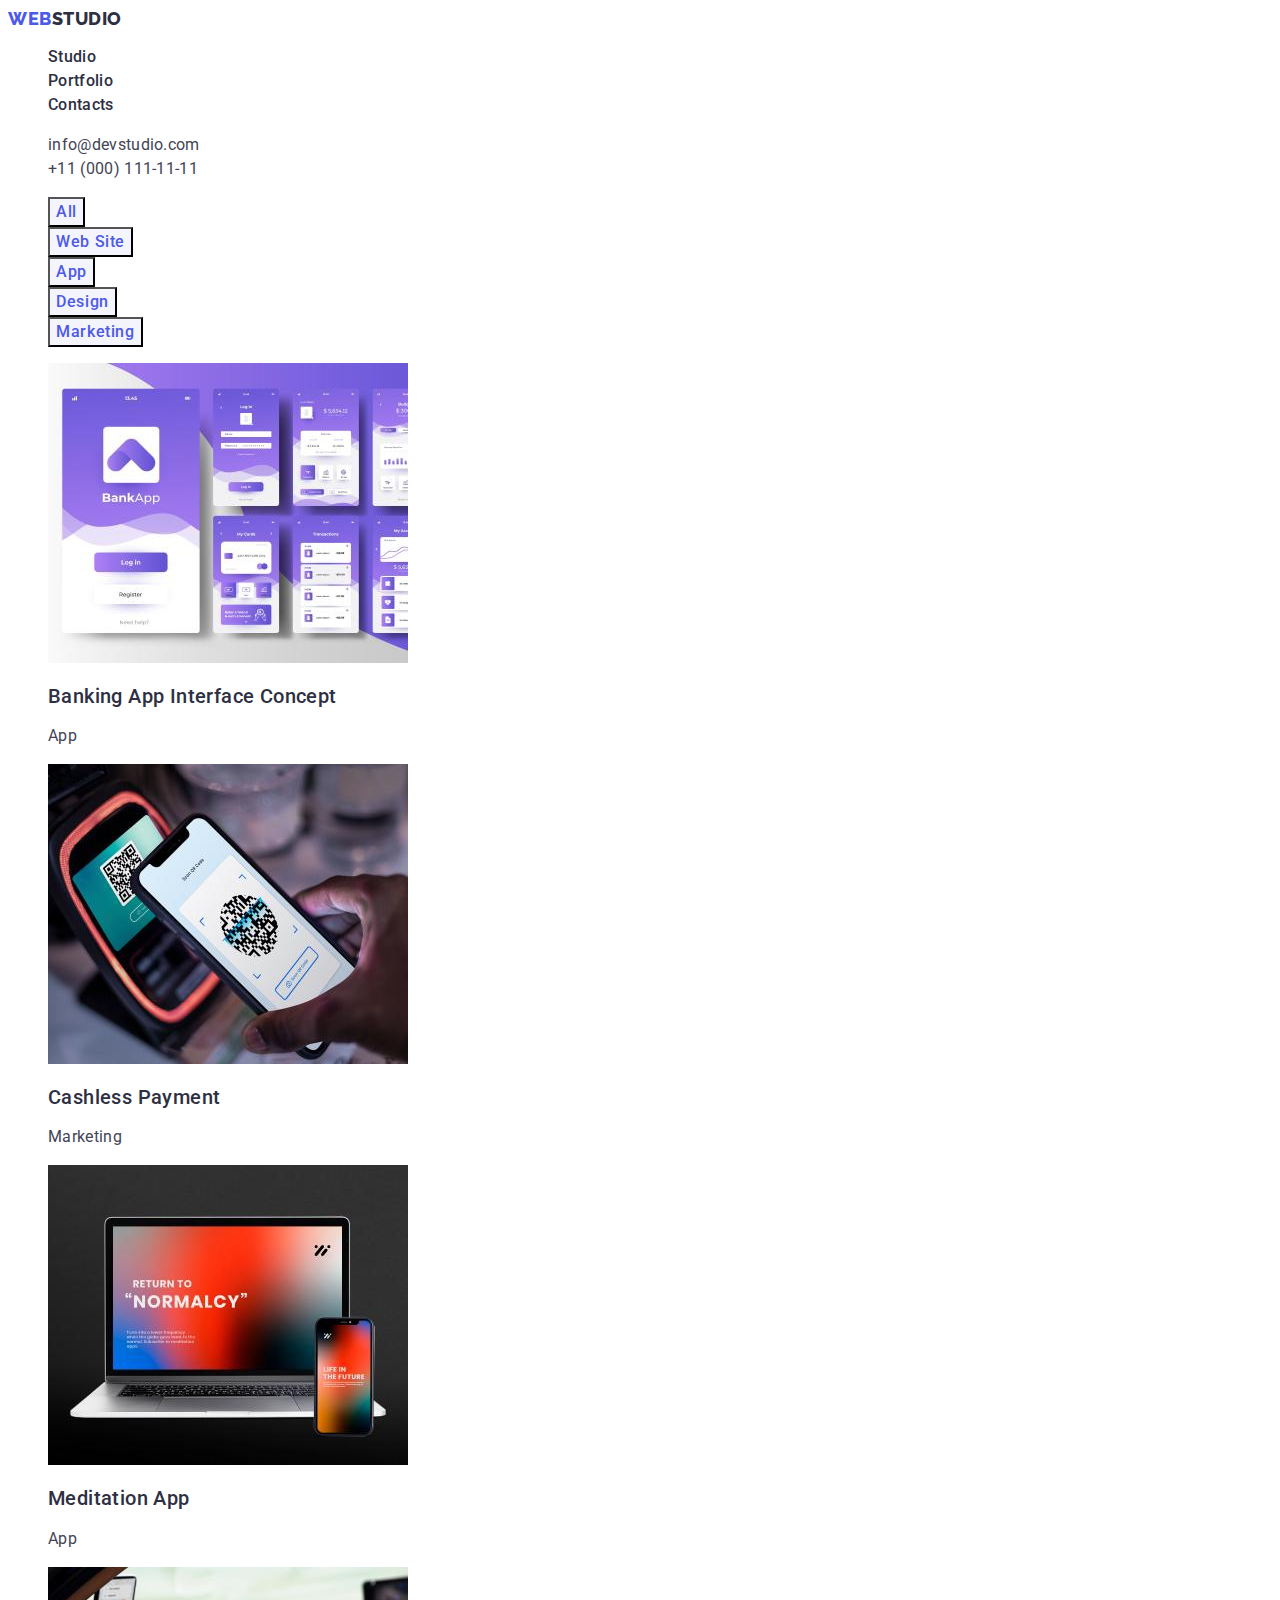
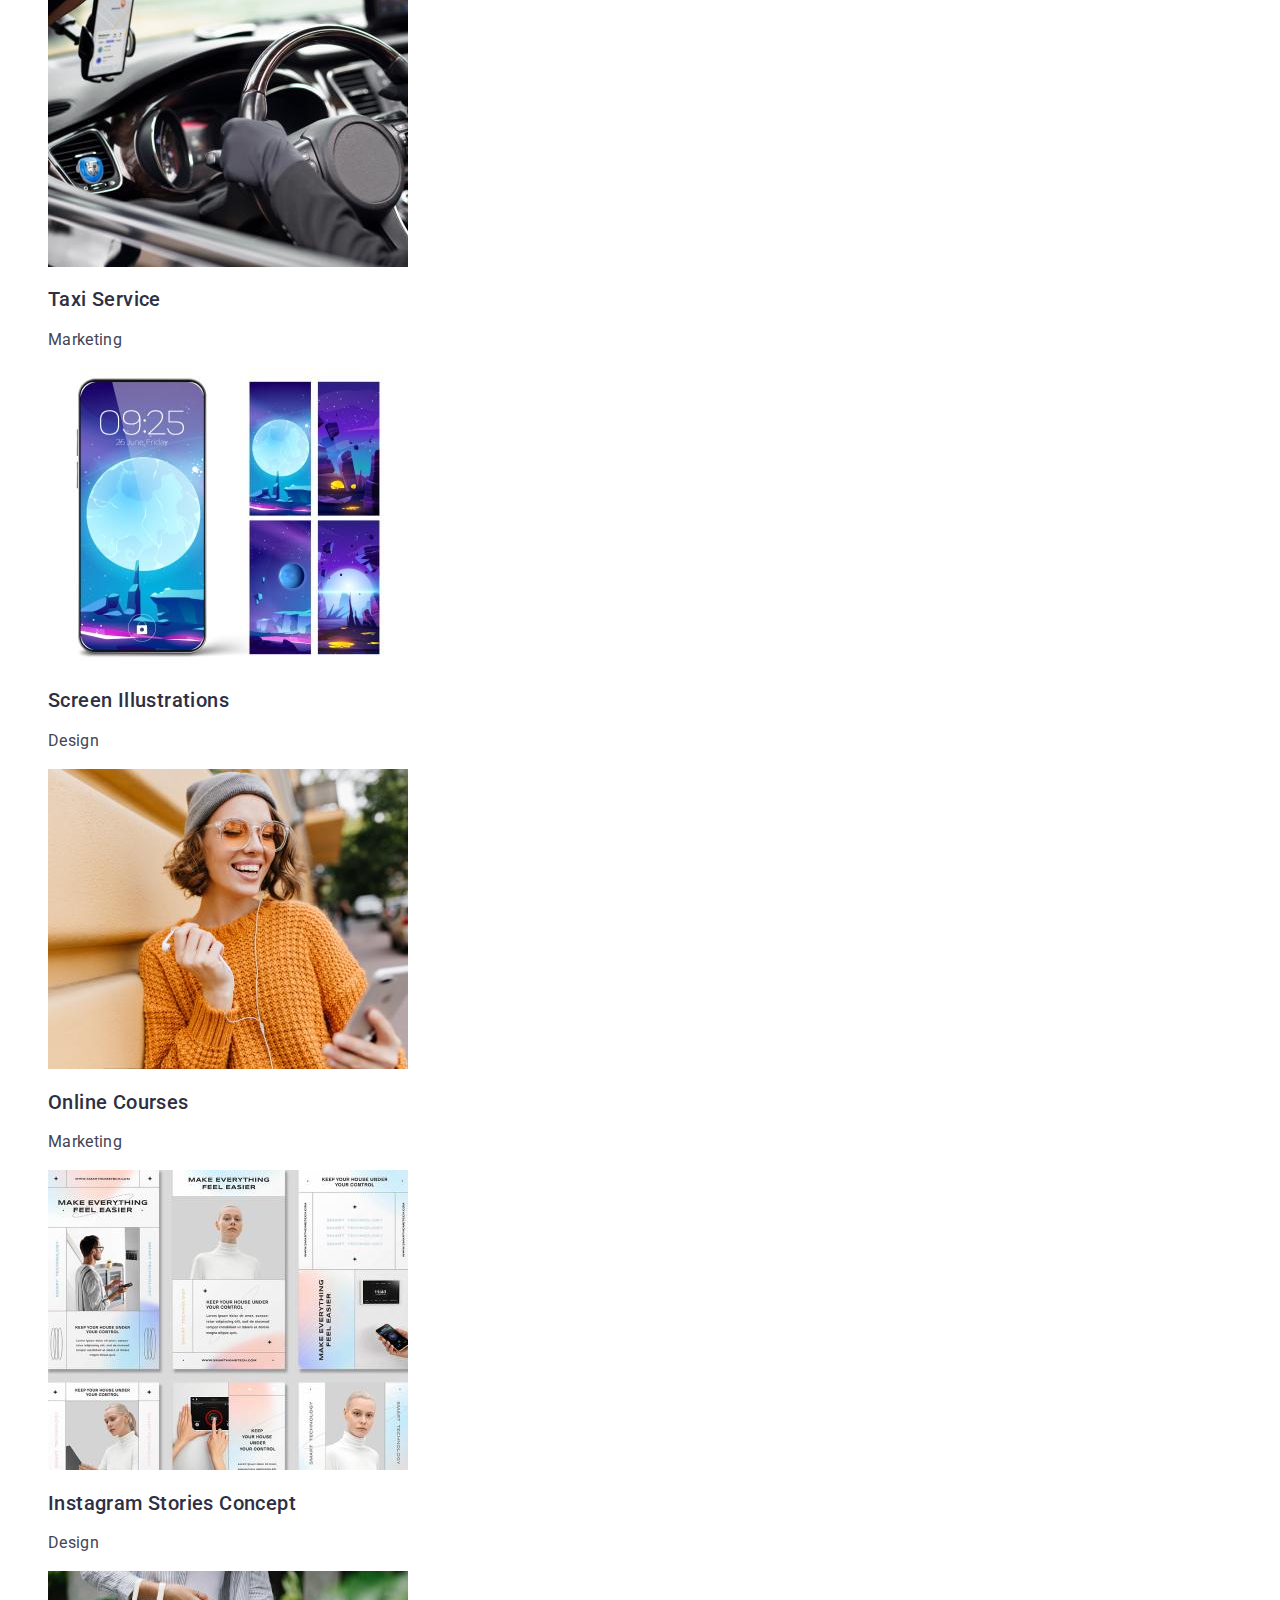
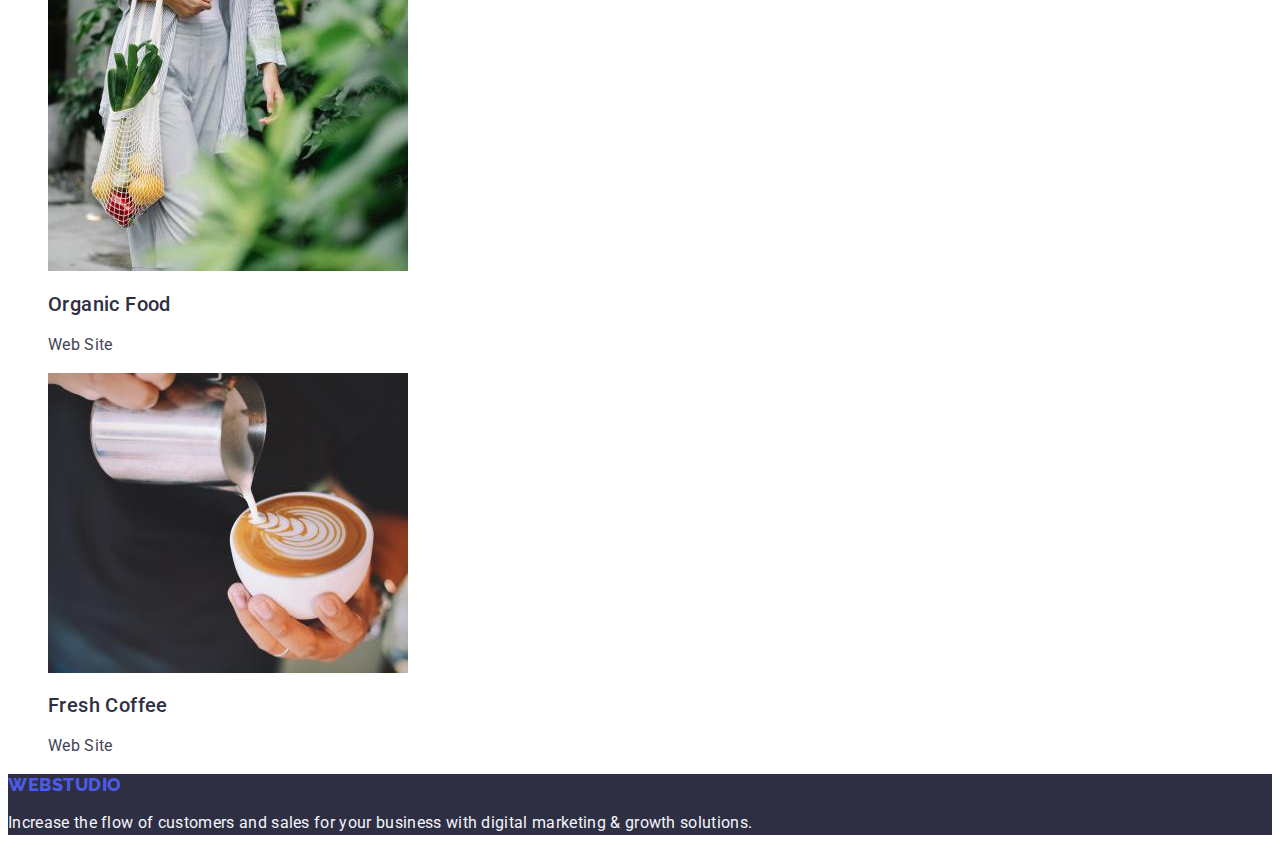
==== commit 02e2d64c: "comit18" ====
--- a/portfolio.html
+++ b/portfolio.html
@@ -52,7 +52,7 @@
     <main>
       <section class="menu">
         <h1 hidden>Menu</h1>
-        <ul class="menu-list">
+        <ul class="menu-list list">
           <li class="menu-item">
             <button type="button" class="item-btn list">All</button>
           </li>
@@ -63,7 +63,7 @@
             <button type="button" class="item-btn list">App</button>
           </li>
           <li class="menu-item">
-            <button type="button" class="item-btn list">Desing</button>
+            <button type="button" class="item-btn list">Design</button>
           </li>
           <li class="menu-item">
             <button type="button" class="item-btn list">Marketing</button>
@@ -73,7 +73,7 @@
           <li class="portfolio-item">
             <a href="" class="link">
               <img src="./images/img2.1.jpg" alt="Desing for mobile Banking" width="360">
-                <h2 class="portfolio-item">Banking App Interface Concept</h2>
+                <h2 class="portfolio-title">Banking App Interface Concept</h2>
                 <p class="portfolio-text">App</p>
               </img>
             </a>
@@ -81,7 +81,7 @@
           <li class="portfolio-item">
             <a href="" class="link">
               <img src="./images/img2.2.jpg" alt="Mobile Cashless" width="360">
-                <h2 class="portfolio-item">Cashless Payment</h2>
+                <h2 class="portfolio-title">Cashless Payment</h2>
                 <p class="portfolio-text">Marketing</p>
               </img>
             </a>
@@ -89,7 +89,7 @@
           <li class="portfolio-item">
             <a href="" class="link">
               <img src="./images/img2.3.jpg" alt="Adaptations App" width="360">
-                <h2 class="portfolio-item">Meditation App</h2>
+                <h2 class="portfolio-title">Meditation App</h2>
                 <p class="portfolio-text">App</p>
               </img>
             </a>
@@ -97,7 +97,7 @@
           <li class="portfolio-item">
             <a href="" class="link">
               <img src="./images/img2.4.jpg" alt="App for taxi" width="360">
-                <h2 class="portfolio-item">Taxi Service</h2>
+                <h2 class="portfolio-title">Taxi Service</h2>
                 <p class="portfolio-text">Marketing</p>
               </img>
             </a>
@@ -105,7 +105,7 @@
           <li class="portfolio-item">
             <a href="" class="link">
               <img src="./images/img2.5.jpg" alt="Screenshot" width="360">
-                <h2 class="portfolio-item">Screen Illustrations</h2>
+                <h2 class="portfolio-title">Screen Illustrations</h2>
                 <p class="portfolio-text">Design</p>
               </img>
             </a>
@@ -113,7 +113,7 @@
           <li class="portfolio-item">
             <a href="" class="link">
               <img src="./images/img2.6.jpg" alt="Online learning" width="360">
-                <h2 class="portfolio-item">Online Courses</h2>
+                <h2 class="portfolio-title">Online Courses</h2>
                 <p class="portfolio-text">Marketing</p>
               </img>
             </a>
@@ -121,7 +121,7 @@
           <li class="portfolio-item">
             <a href="" class="link">
               <img src="./images/img2.7.jpg" alt="Adaptation for social networks" width="360">
-                <h2 class="portfolio-item">Instagram Stories Concept</h2>
+                <h2 class="portfolio-title">Instagram Stories Concept</h2>
                 <p class="portfolio-text">Design</p>
               </img>
             </a>
@@ -129,7 +129,7 @@
           <li class="portfolio-item">
             <a href="" class="link">
               <img src="./images/img2.8.jpg" alt="Vegetables" width="360">
-                <h2 class="portfolio-item">Organic Food</h2>
+                <h2 class="portfolio-title">Organic Food</h2>
                 <p class="portfolio-text">Web Site</p>
               </img>
             </a>
@@ -137,7 +137,7 @@
           <li class="portfolio-item">
             <a href="" class="link">
               <img src="./images/img2.9.jpg" alt="Coffe" width="360">
-                <h2 class="portfolio-item">Fresh Coffee</h2>
+                <h2 class="portfolio-title">Fresh Coffee</h2>
                 <p class="portfolio-text">Web Site</p>
               </img>
             </a>
@@ -148,7 +148,7 @@
 
     <footer class="footer">
       <a href="./index.html" class="footer-logo-link link"
-        >Web<span>Studio</span></a
+        >Web<span class="footer-span">Studio</span></a
       >
       <p class="footer-text">
         Increase the flow of customers and sales for your business with digital
--- a/css/styles.css
+++ b/css/styles.css
@@ -172,7 +172,7 @@
   text-transform: uppercase;
   color: var(--logo-fooetr);
 }
-.footer-logo-link span {
+.footer-span span {
   color: var(--fooetr-color);
 }
 .footer-text {
@@ -224,13 +224,15 @@
   letter-spacing: 0.04em;
   color: #4d5ae5;
   cursor: pointer;
+  background-color: var(--fooetr-color);
 }
 .item-btn:hover {
-  background: var(--fooetr-color);
+  background: var(--header-menu-link);
   color: #ffffff;
 }
 .item-btn:focus {
   color: #ffffff;
+  background: var(--header-menu-link);
 }
 .item-btn:active {
   background: var(--header-menu-link);
@@ -267,7 +269,7 @@
   text-transform: uppercase;
   color: var(--logo-fooetr);
 }
-.footer-logo-link span {
+.footer-span span {
   color: var(--fooetr-color);
 }
 .footer-text {
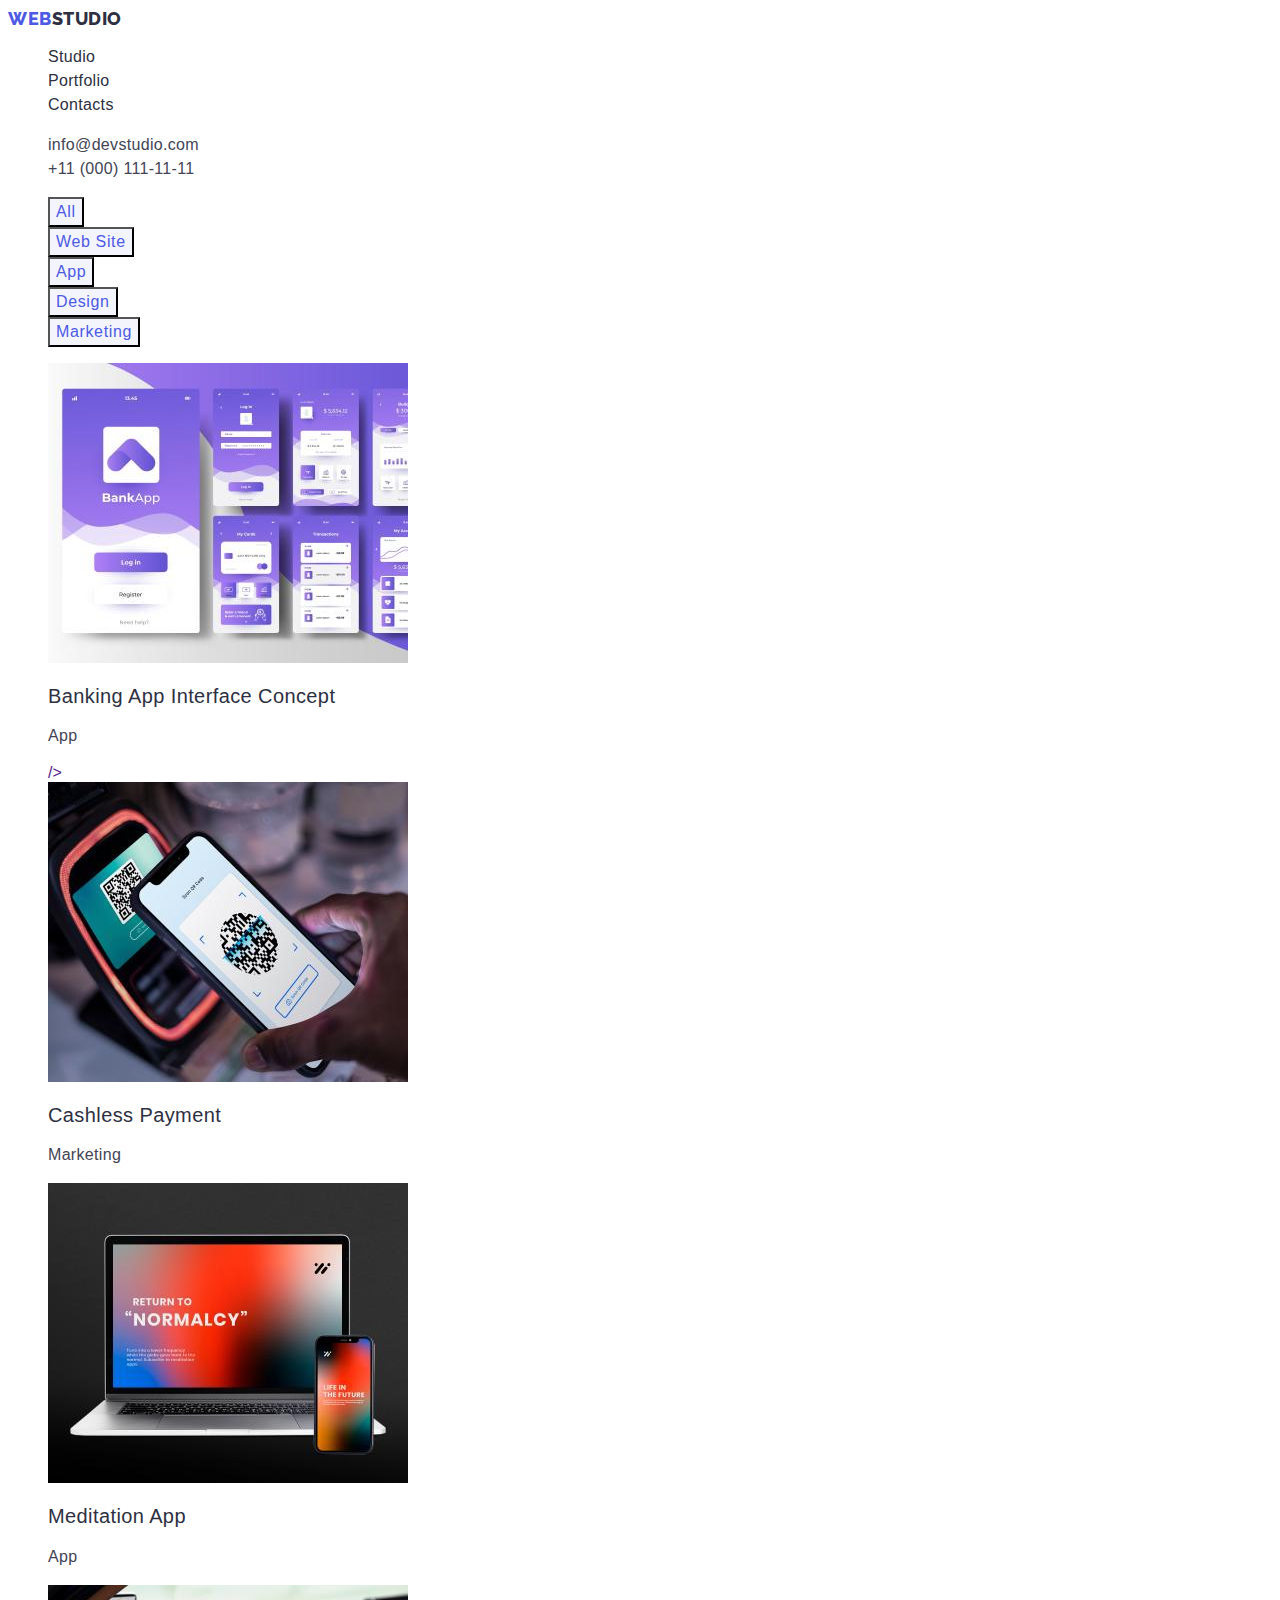
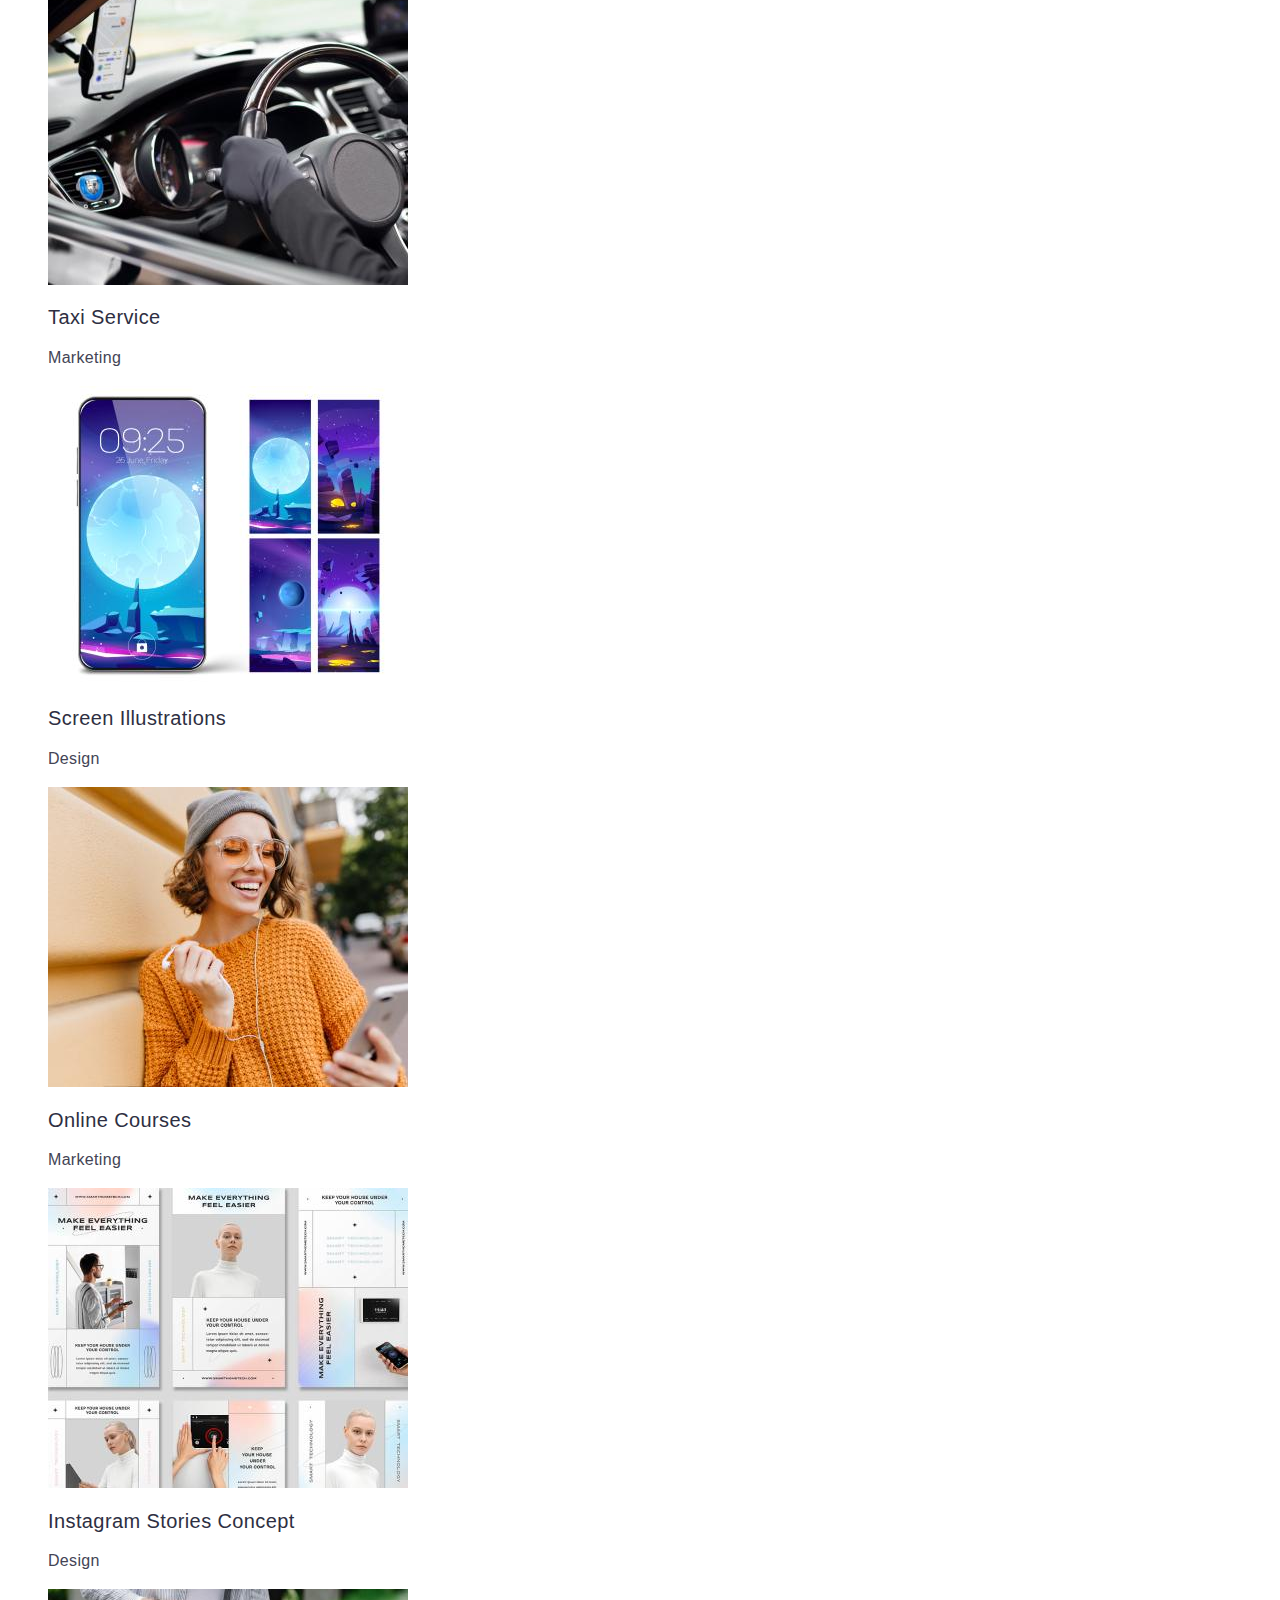
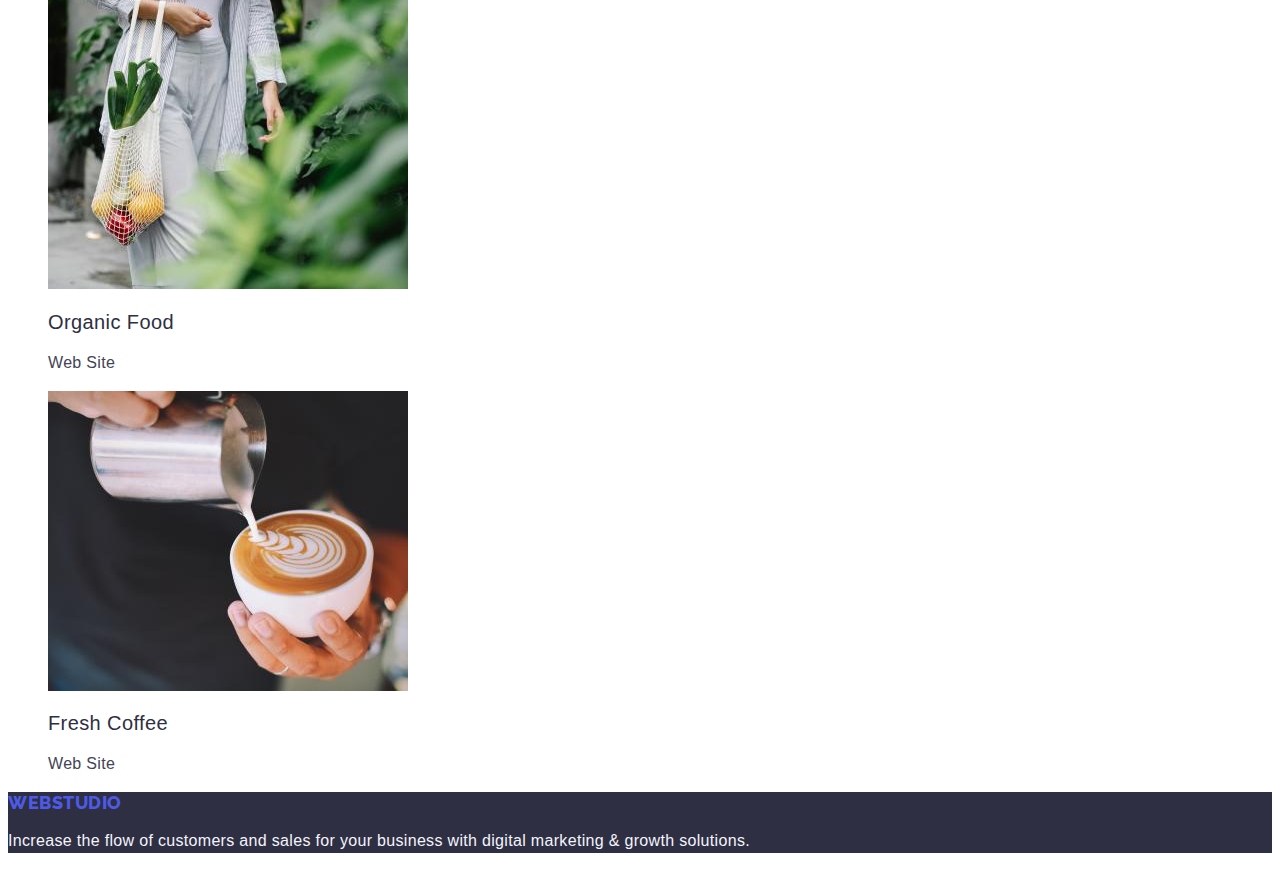
==== commit 82422670: "comit19" ====
--- a/portfolio.html
+++ b/portfolio.html
@@ -7,7 +7,7 @@
     <link rel="preconnect" href="https://fonts.googleapis.com" />
     <link rel="preconnect" href="https://fonts.gstatic.com" crossorigin />
     <link
-      href="https://fonts.googleapis.com/css2?family=Raleway:wght@800&family=Roboto:wght@400;500;700&display=swap"
+      href="https://fonts.googleapis.com/css2?family=Raleway:wght@800family=Roboto:wght@400;500;700display=swap"
       rel="stylesheet"
     />
     <title>Document</title>
@@ -17,7 +17,7 @@
     <header class="header">
       <nav class="header-navigation">
         <a href="./index.html" class="header-logo link"
-          >Web<span>Studio</span></a
+          >Web<span class="header-logo">Studio</span></a
         >
         <ul class="header-menu list">
           <li class="header-menu-item">
@@ -36,12 +36,12 @@
       <address class="header-address">
         <ul class="header-address-menu list">
           <li class="header-address-item">
-            <a href="mailto:info@devstudio.com" class="header-address-link list"
+            <a href="mailto:info@devstudio.com" class="header-address-link link"
               >info@devstudio.com</a
             >
           </li>
           <li class="header-address-item">
-            <a href="tel:+110001111111" class="header-address-link list"
+            <a href="tel:+110001111111" class="header-address-link link"
               >+11 (000) 111-11-11</a
             >
           </li>
@@ -72,74 +72,86 @@
         <ul class="portfilio list">
           <li class="portfolio-item">
             <a href="" class="link">
-              <img src="./images/img2.1.jpg" alt="Desing for mobile Banking" width="360">
-                <h2 class="portfolio-title">Banking App Interface Concept</h2>
-                <p class="portfolio-text">App</p>
-              </img>
+              <img
+                src="./images/img2.1.jpg"
+                alt="Desing for mobile Banking"
+                width="360"
+              />
+              <h2 class="portfolio-title">Banking App Interface Concept</h2>
+              <p class="portfolio-text">App</p>
+              />
             </a>
           </li>
           <li class="portfolio-item">
             <a href="" class="link">
-              <img src="./images/img2.2.jpg" alt="Mobile Cashless" width="360">
-                <h2 class="portfolio-title">Cashless Payment</h2>
-                <p class="portfolio-text">Marketing</p>
-              </img>
+              <img
+                src="./images/img2.2.jpg"
+                alt="Mobile Cashless"
+                width="360"
+              />
+              <h2 class="portfolio-title">Cashless Payment</h2>
+              <p class="portfolio-text">Marketing</p>
             </a>
           </li>
           <li class="portfolio-item">
             <a href="" class="link">
-              <img src="./images/img2.3.jpg" alt="Adaptations App" width="360">
-                <h2 class="portfolio-title">Meditation App</h2>
-                <p class="portfolio-text">App</p>
-              </img>
+              <img
+                src="./images/img2.3.jpg"
+                alt="Adaptations App"
+                width="360"
+              />
+              <h2 class="portfolio-title">Meditation App</h2>
+              <p class="portfolio-text">App</p>
             </a>
           </li>
           <li class="portfolio-item">
             <a href="" class="link">
-              <img src="./images/img2.4.jpg" alt="App for taxi" width="360">
-                <h2 class="portfolio-title">Taxi Service</h2>
-                <p class="portfolio-text">Marketing</p>
-              </img>
+              <img src="./images/img2.4.jpg" alt="App for taxi" width="360" />
+              <h2 class="portfolio-title">Taxi Service</h2>
+              <p class="portfolio-text">Marketing</p>
             </a>
           </li>
           <li class="portfolio-item">
             <a href="" class="link">
-              <img src="./images/img2.5.jpg" alt="Screenshot" width="360">
-                <h2 class="portfolio-title">Screen Illustrations</h2>
-                <p class="portfolio-text">Design</p>
-              </img>
+              <img src="./images/img2.5.jpg" alt="Screenshot" width="360" />
+              <h2 class="portfolio-title">Screen Illustrations</h2>
+              <p class="portfolio-text">Design</p>
             </a>
           </li>
           <li class="portfolio-item">
             <a href="" class="link">
-              <img src="./images/img2.6.jpg" alt="Online learning" width="360">
-                <h2 class="portfolio-title">Online Courses</h2>
-                <p class="portfolio-text">Marketing</p>
-              </img>
+              <img
+                src="./images/img2.6.jpg"
+                alt="Online learning"
+                width="360"
+              />
+              <h2 class="portfolio-title">Online Courses</h2>
+              <p class="portfolio-text">Marketing</p>
             </a>
           </li>
           <li class="portfolio-item">
             <a href="" class="link">
-              <img src="./images/img2.7.jpg" alt="Adaptation for social networks" width="360">
-                <h2 class="portfolio-title">Instagram Stories Concept</h2>
-                <p class="portfolio-text">Design</p>
-              </img>
+              <img
+                src="./images/img2.7.jpg"
+                alt="Adaptation for social networks"
+                width="360"
+              />
+              <h2 class="portfolio-title">Instagram Stories Concept</h2>
+              <p class="portfolio-text">Design</p>
             </a>
           </li>
           <li class="portfolio-item">
             <a href="" class="link">
-              <img src="./images/img2.8.jpg" alt="Vegetables" width="360">
-                <h2 class="portfolio-title">Organic Food</h2>
-                <p class="portfolio-text">Web Site</p>
-              </img>
+              <img src="./images/img2.8.jpg" alt="Vegetables" width="360" />
+              <h2 class="portfolio-title">Organic Food</h2>
+              <p class="portfolio-text">Web Site</p>
             </a>
           </li>
           <li class="portfolio-item">
             <a href="" class="link">
-              <img src="./images/img2.9.jpg" alt="Coffe" width="360">
-                <h2 class="portfolio-title">Fresh Coffee</h2>
-                <p class="portfolio-text">Web Site</p>
-              </img>
+              <img src="./images/img2.9.jpg" alt="Coffe" width="360" />
+              <h2 class="portfolio-title">Fresh Coffee</h2>
+              <p class="portfolio-text">Web Site</p>
             </a>
           </li>
         </ul>
--- a/css/styles.css
+++ b/css/styles.css
@@ -140,7 +140,6 @@
   text-transform: capitalize;
 }
 .team-list {
-  background-color: #ffffff;
 }
 .team-list-item {
 }
@@ -173,7 +172,7 @@
   color: var(--logo-fooetr);
 }
 .footer-span span {
-  color: var(--fooetr-color);
+  color: #f4f4fd;
 }
 .footer-text {
   font-size: 16px;
@@ -270,7 +269,7 @@
   color: var(--logo-fooetr);
 }
 .footer-span span {
-  color: var(--fooetr-color);
+  color: #f4f4fd;
 }
 .footer-text {
   font-size: 16px;
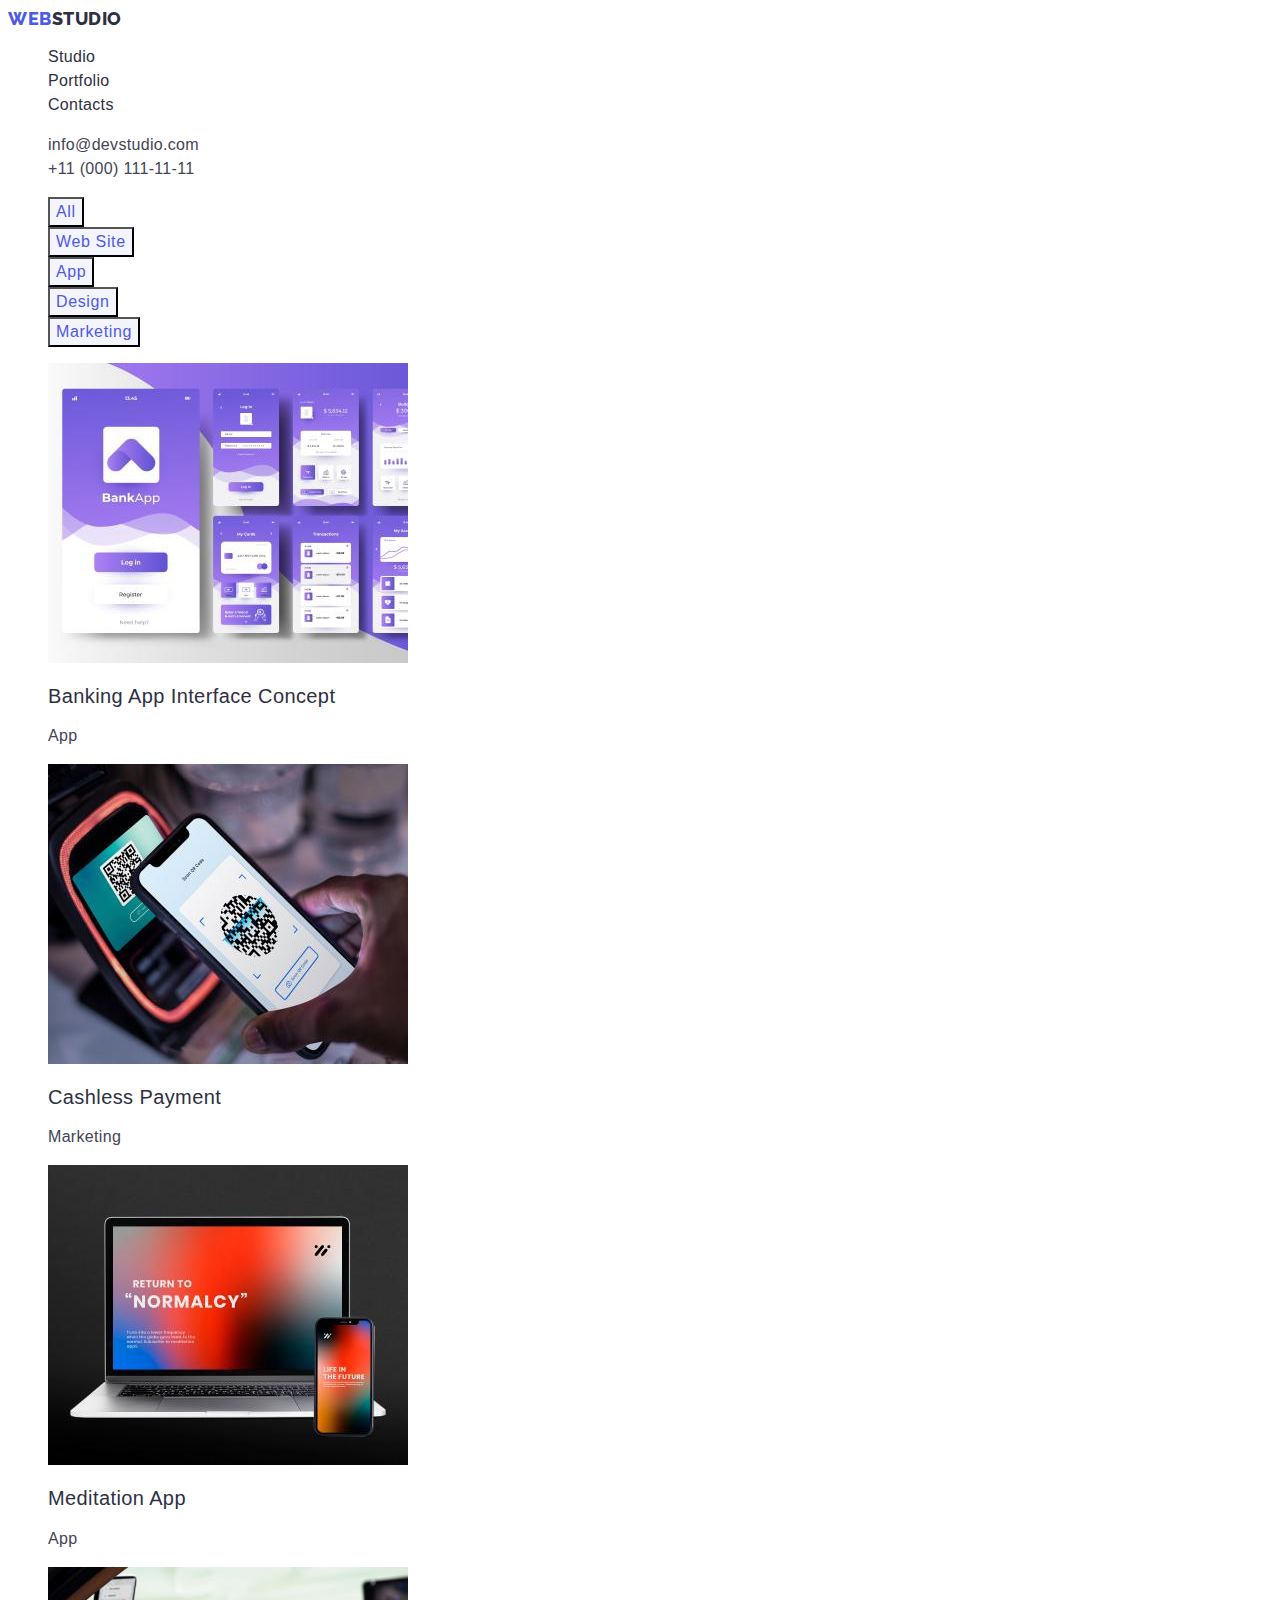
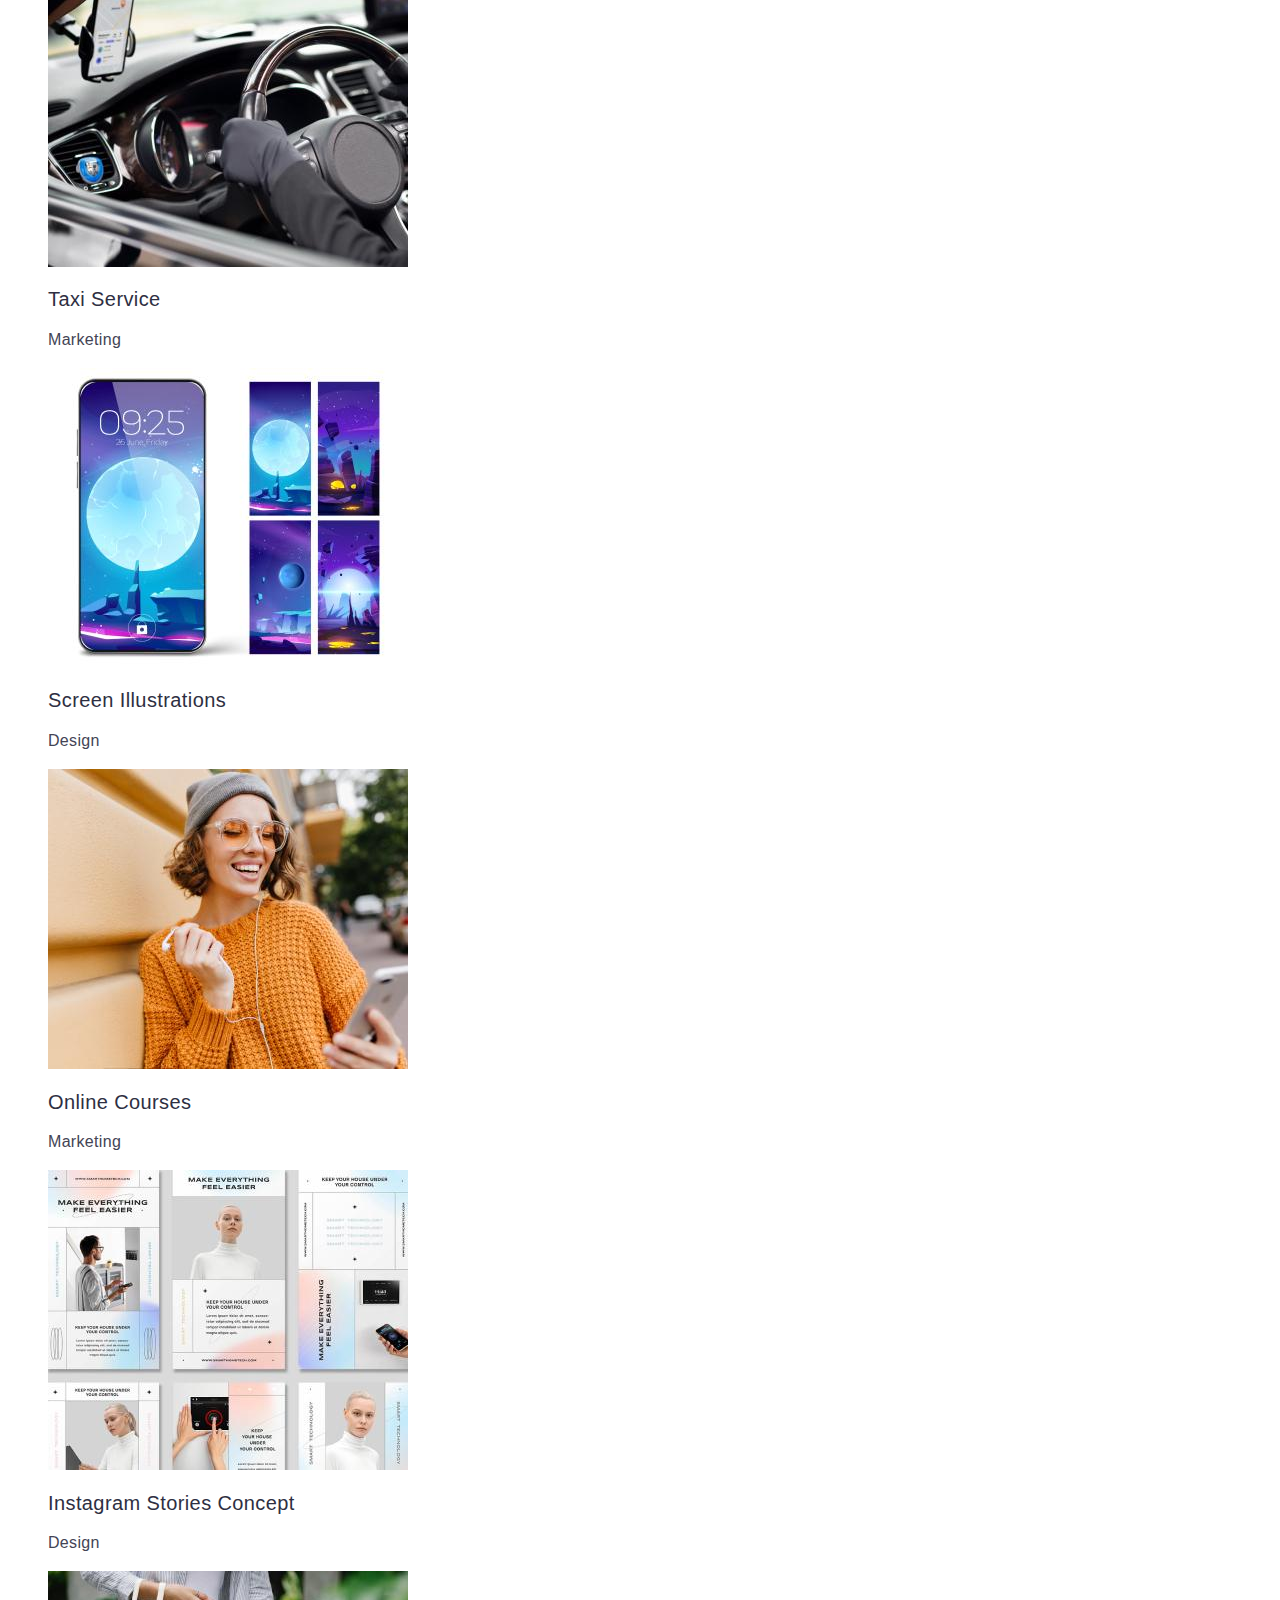
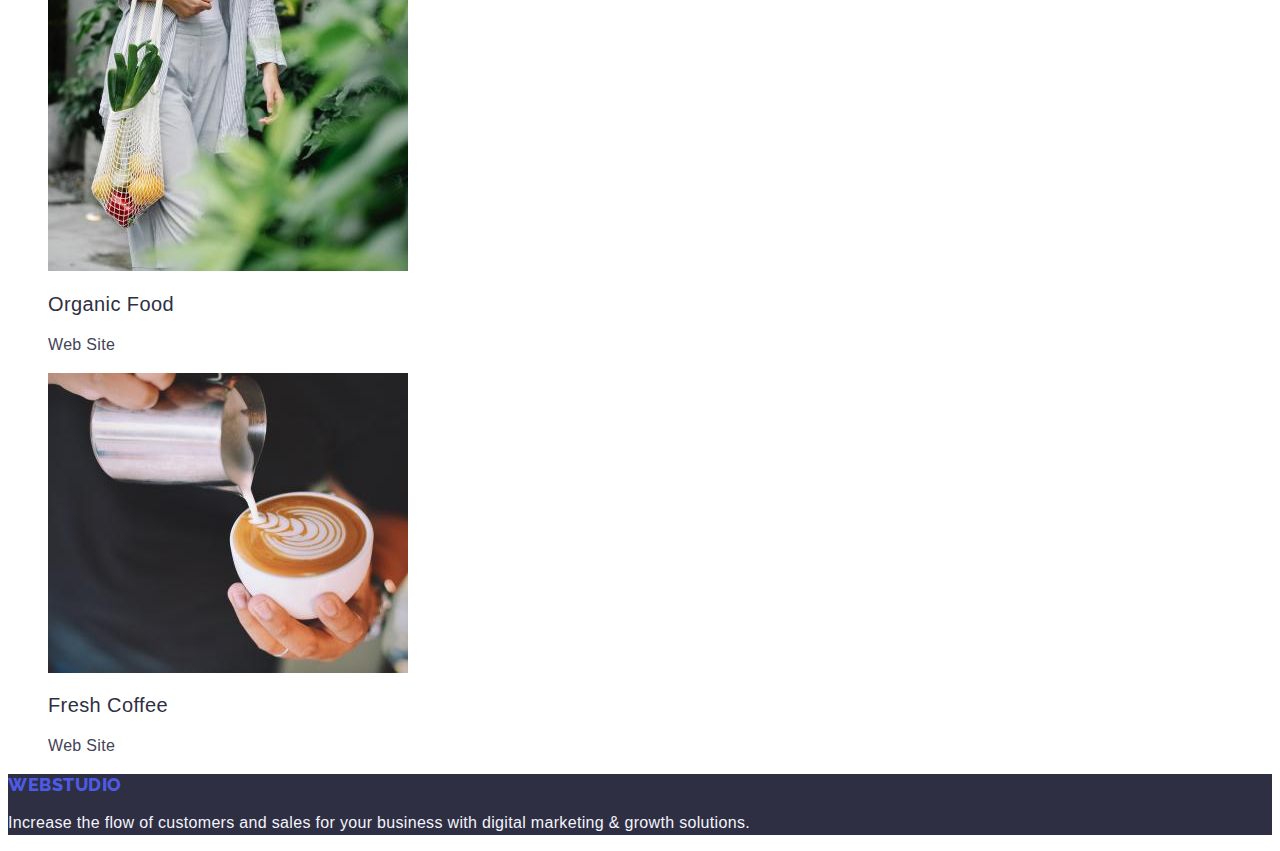
==== commit bd3d0f35: "comit20" ====
--- a/portfolio.html
+++ b/portfolio.html
@@ -73,58 +73,45 @@
           <li class="portfolio-item">
             <a href="" class="link">
               <img
-                src="./images/img2.1.jpg"
+                src="./images/port1.jpg"
                 alt="Desing for mobile Banking"
                 width="360"
               />
               <h2 class="portfolio-title">Banking App Interface Concept</h2>
               <p class="portfolio-text">App</p>
-              />
             </a>
           </li>
           <li class="portfolio-item">
             <a href="" class="link">
-              <img
-                src="./images/img2.2.jpg"
-                alt="Mobile Cashless"
-                width="360"
-              />
+              <img src="./images/port2.jpg" alt="Mobile Cashless" width="360" />
               <h2 class="portfolio-title">Cashless Payment</h2>
               <p class="portfolio-text">Marketing</p>
             </a>
           </li>
           <li class="portfolio-item">
             <a href="" class="link">
-              <img
-                src="./images/img2.3.jpg"
-                alt="Adaptations App"
-                width="360"
-              />
+              <img src="./images/port3.jpg" alt="Adaptations App" width="360" />
               <h2 class="portfolio-title">Meditation App</h2>
               <p class="portfolio-text">App</p>
             </a>
           </li>
           <li class="portfolio-item">
             <a href="" class="link">
-              <img src="./images/img2.4.jpg" alt="App for taxi" width="360" />
+              <img src="./images/port4.jpg" alt="App for taxi" width="360" />
               <h2 class="portfolio-title">Taxi Service</h2>
               <p class="portfolio-text">Marketing</p>
             </a>
           </li>
           <li class="portfolio-item">
             <a href="" class="link">
-              <img src="./images/img2.5.jpg" alt="Screenshot" width="360" />
+              <img src="./images/port5.jpg" alt="Screenshot" width="360" />
               <h2 class="portfolio-title">Screen Illustrations</h2>
               <p class="portfolio-text">Design</p>
             </a>
           </li>
           <li class="portfolio-item">
             <a href="" class="link">
-              <img
-                src="./images/img2.6.jpg"
-                alt="Online learning"
-                width="360"
-              />
+              <img src="./images/port6.jpg" alt="Online learning" width="360" />
               <h2 class="portfolio-title">Online Courses</h2>
               <p class="portfolio-text">Marketing</p>
             </a>
@@ -132,7 +119,7 @@
           <li class="portfolio-item">
             <a href="" class="link">
               <img
-                src="./images/img2.7.jpg"
+                src="./images/port7.jpg"
                 alt="Adaptation for social networks"
                 width="360"
               />
@@ -142,14 +129,14 @@
           </li>
           <li class="portfolio-item">
             <a href="" class="link">
-              <img src="./images/img2.8.jpg" alt="Vegetables" width="360" />
+              <img src="./images/port8.jpg" alt="Vegetables" width="360" />
               <h2 class="portfolio-title">Organic Food</h2>
               <p class="portfolio-text">Web Site</p>
             </a>
           </li>
           <li class="portfolio-item">
             <a href="" class="link">
-              <img src="./images/img2.9.jpg" alt="Coffe" width="360" />
+              <img src="./images/port9.jpg" alt="Coffe" width="360" />
               <h2 class="portfolio-title">Fresh Coffee</h2>
               <p class="portfolio-text">Web Site</p>
             </a>
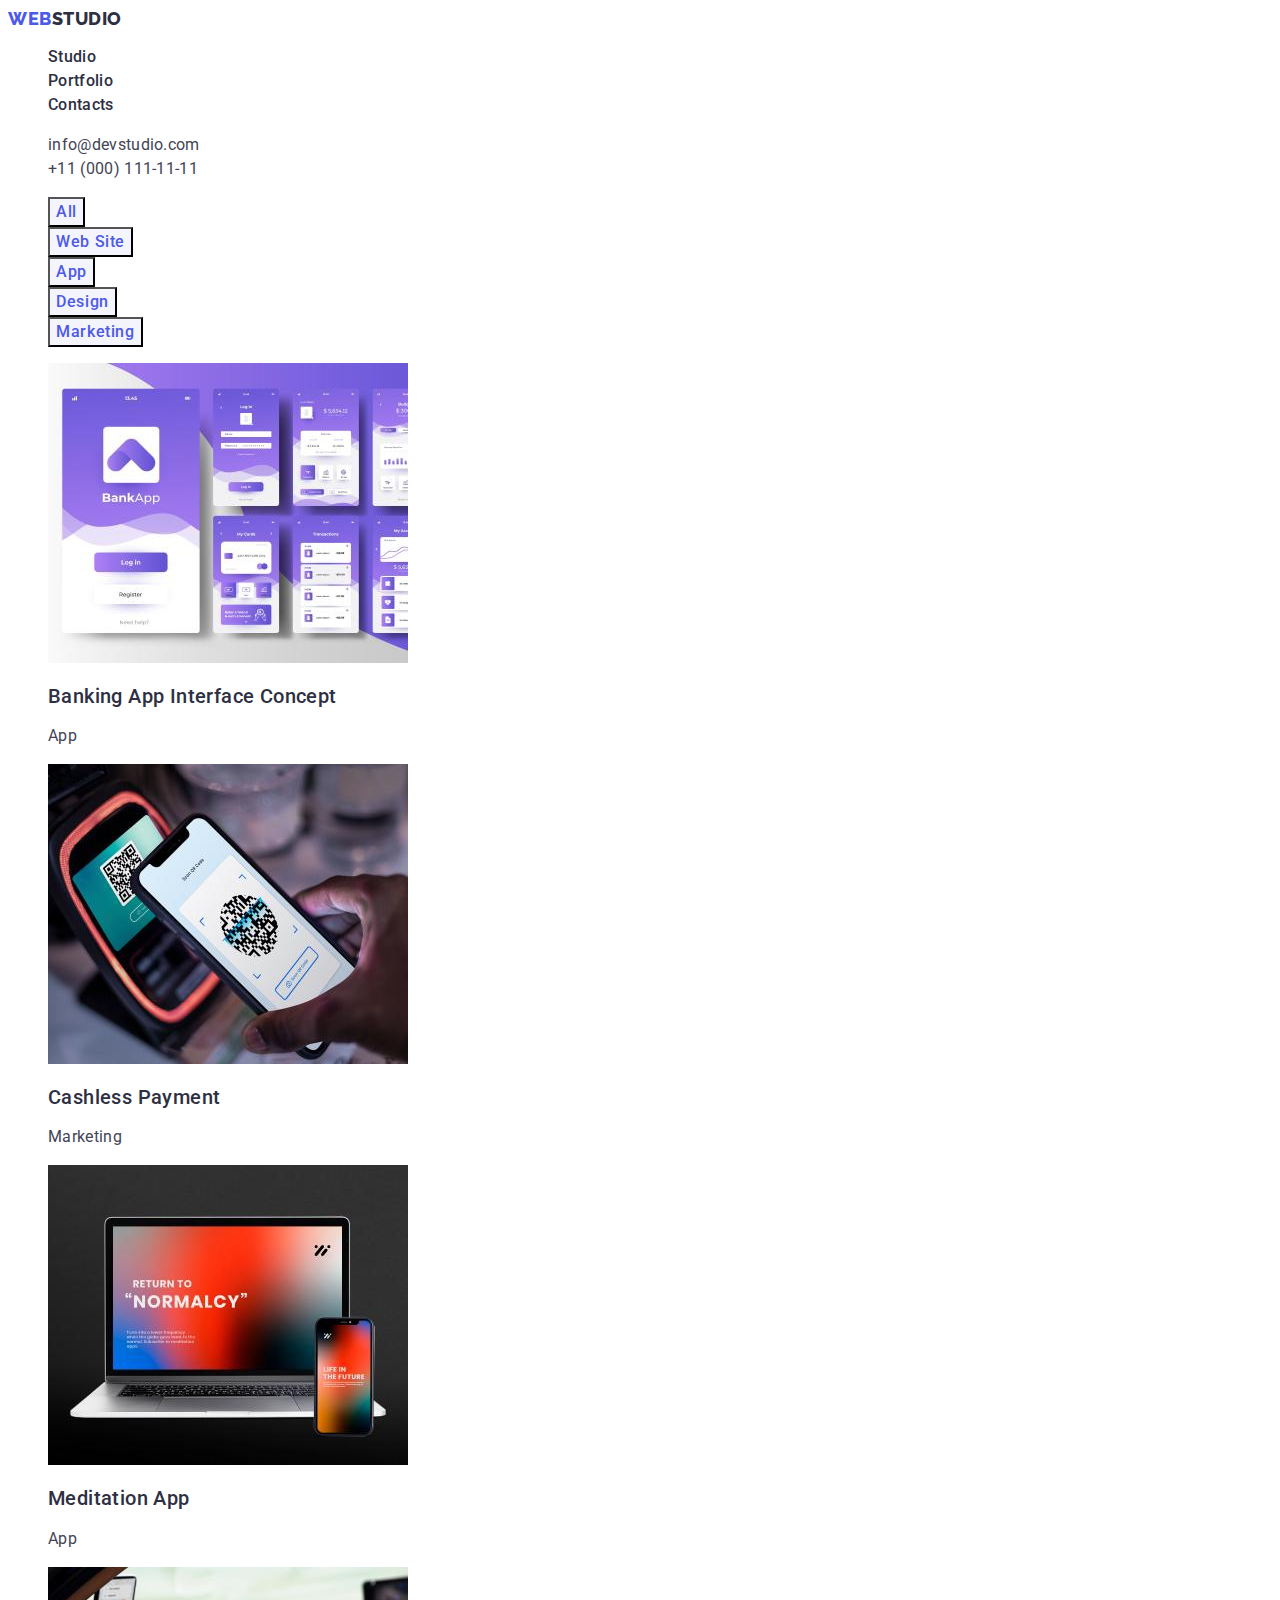
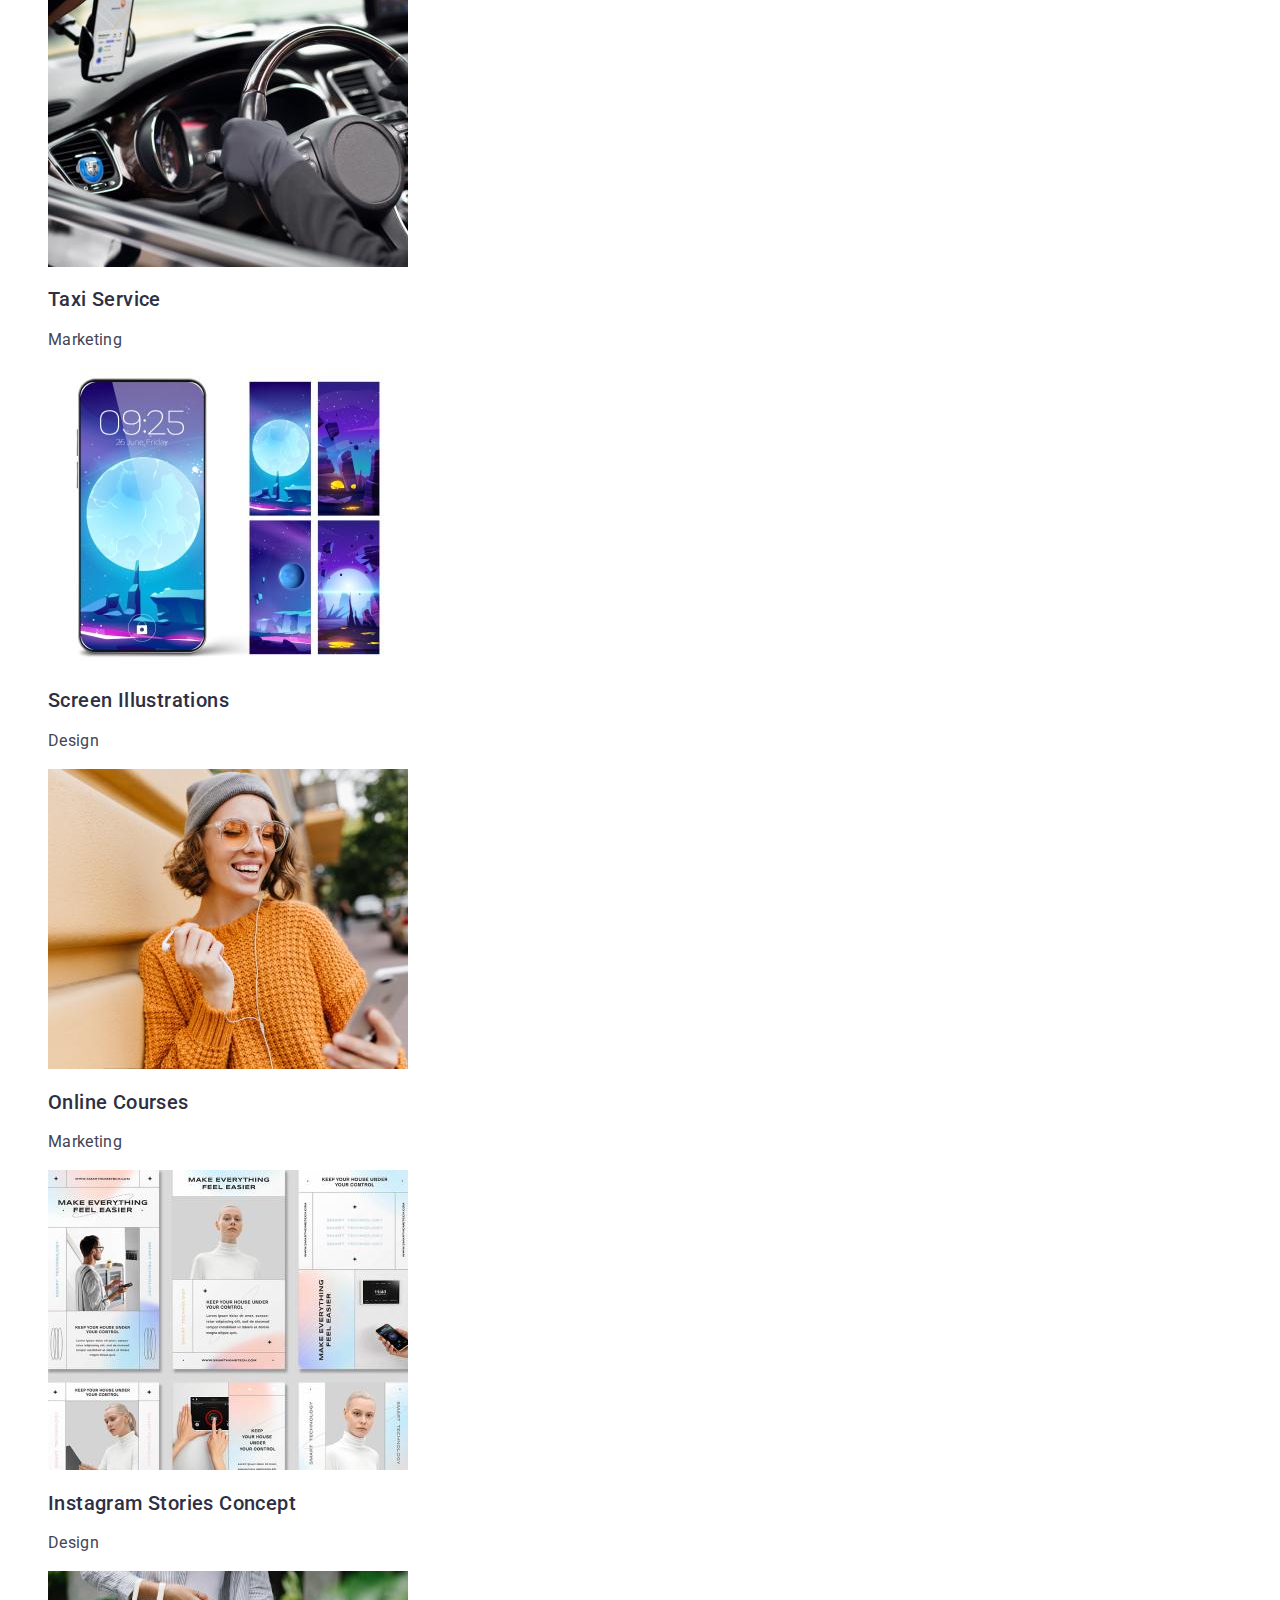
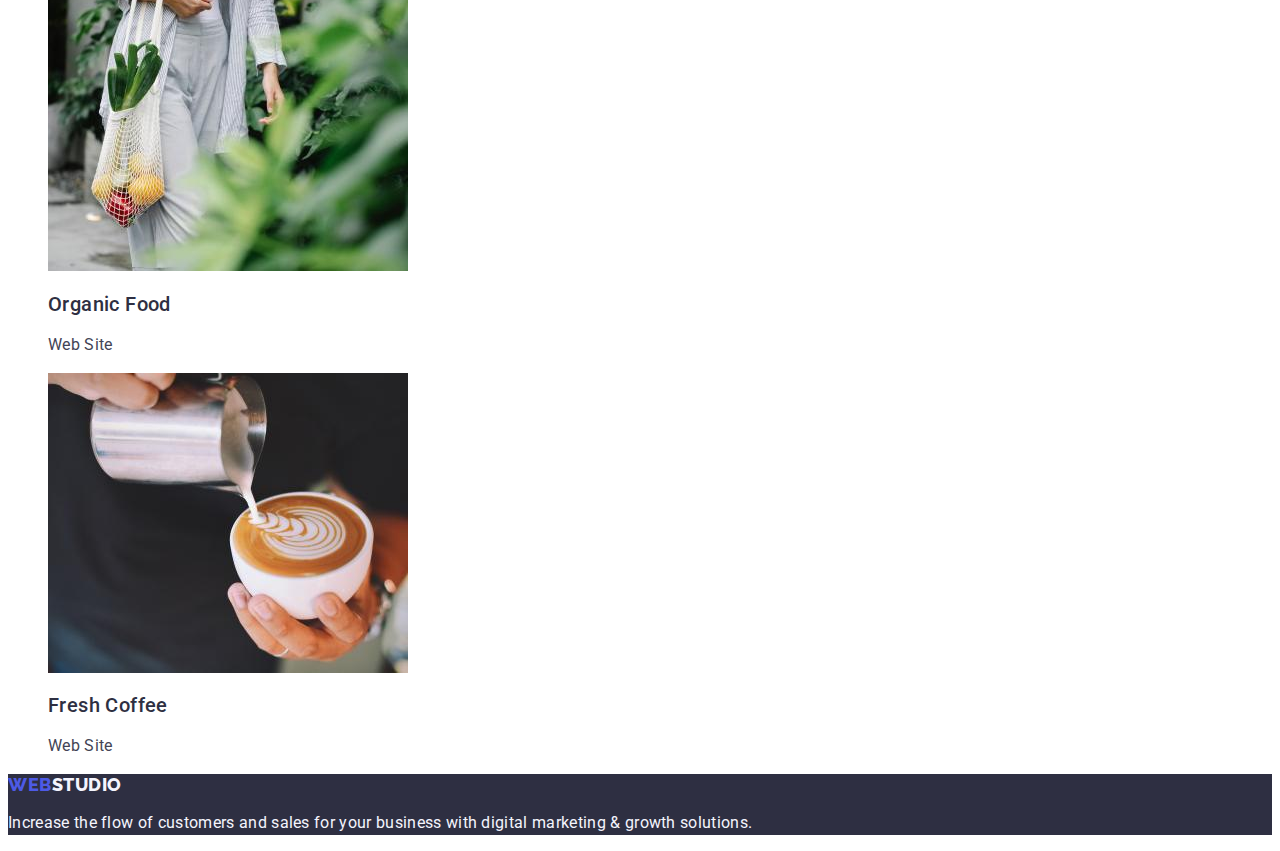
==== commit a1608286: "comit22" ====
--- a/portfolio.html
+++ b/portfolio.html
@@ -7,7 +7,7 @@
     <link rel="preconnect" href="https://fonts.googleapis.com" />
     <link rel="preconnect" href="https://fonts.gstatic.com" crossorigin />
     <link
-      href="https://fonts.googleapis.com/css2?family=Raleway:wght@800family=Roboto:wght@400;500;700display=swap"
+      href="https://fonts.googleapis.com/css2?family=Raleway:wght@800&family=Roboto:wght@400;500;700&display=swap"
       rel="stylesheet"
     />
     <title>Document</title>
--- a/css/styles.css
+++ b/css/styles.css
@@ -4,6 +4,7 @@
   --fooetr-color: #f4f4fd;
   --header-adress-color: #434455;
   --header-menu-link: #404bbf;
+  --background-color: #ffffff;
 }
 
 body {
@@ -171,7 +172,7 @@
   text-transform: uppercase;
   color: var(--logo-fooetr);
 }
-.footer-span span {
+.footer-logo-link span {
   color: #f4f4fd;
 }
 .footer-text {
@@ -268,7 +269,7 @@
   text-transform: uppercase;
   color: var(--logo-fooetr);
 }
-.footer-span span {
+..footer-logo-link span {
   color: #f4f4fd;
 }
 .footer-text {
